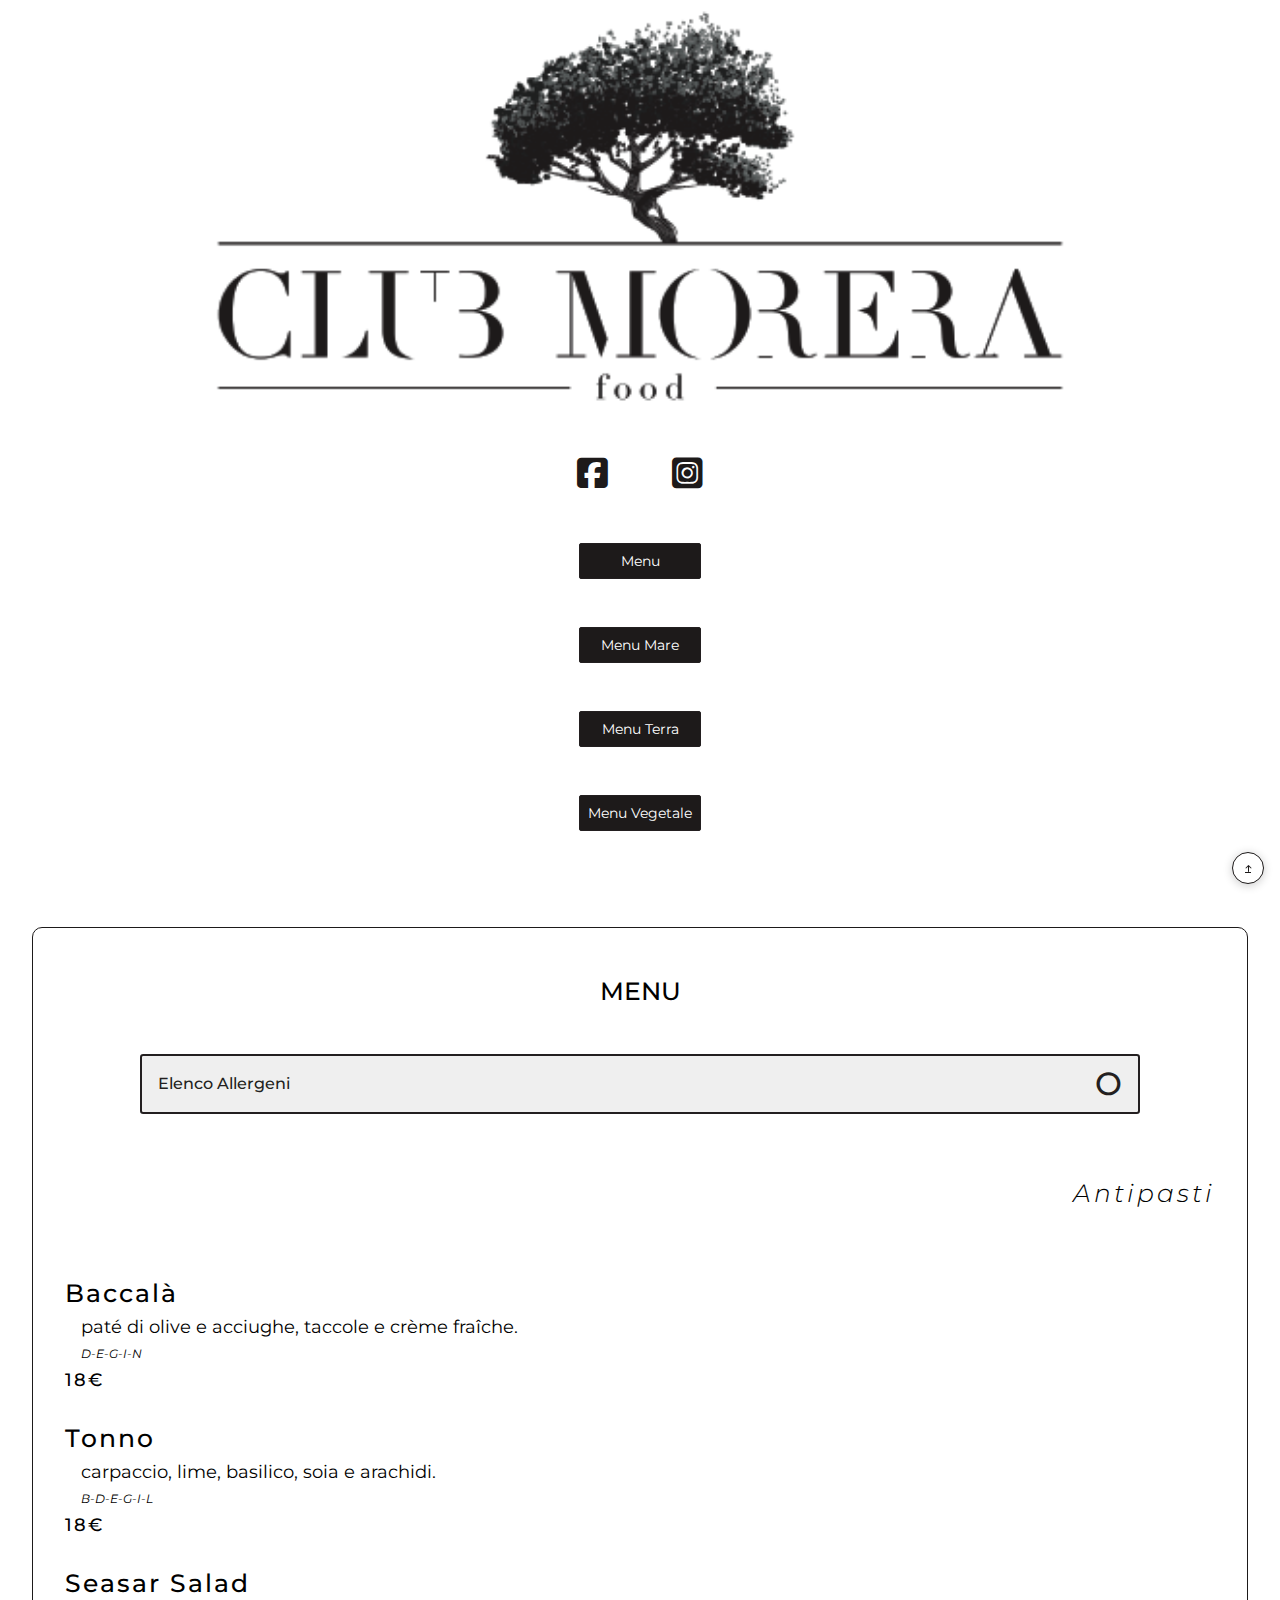
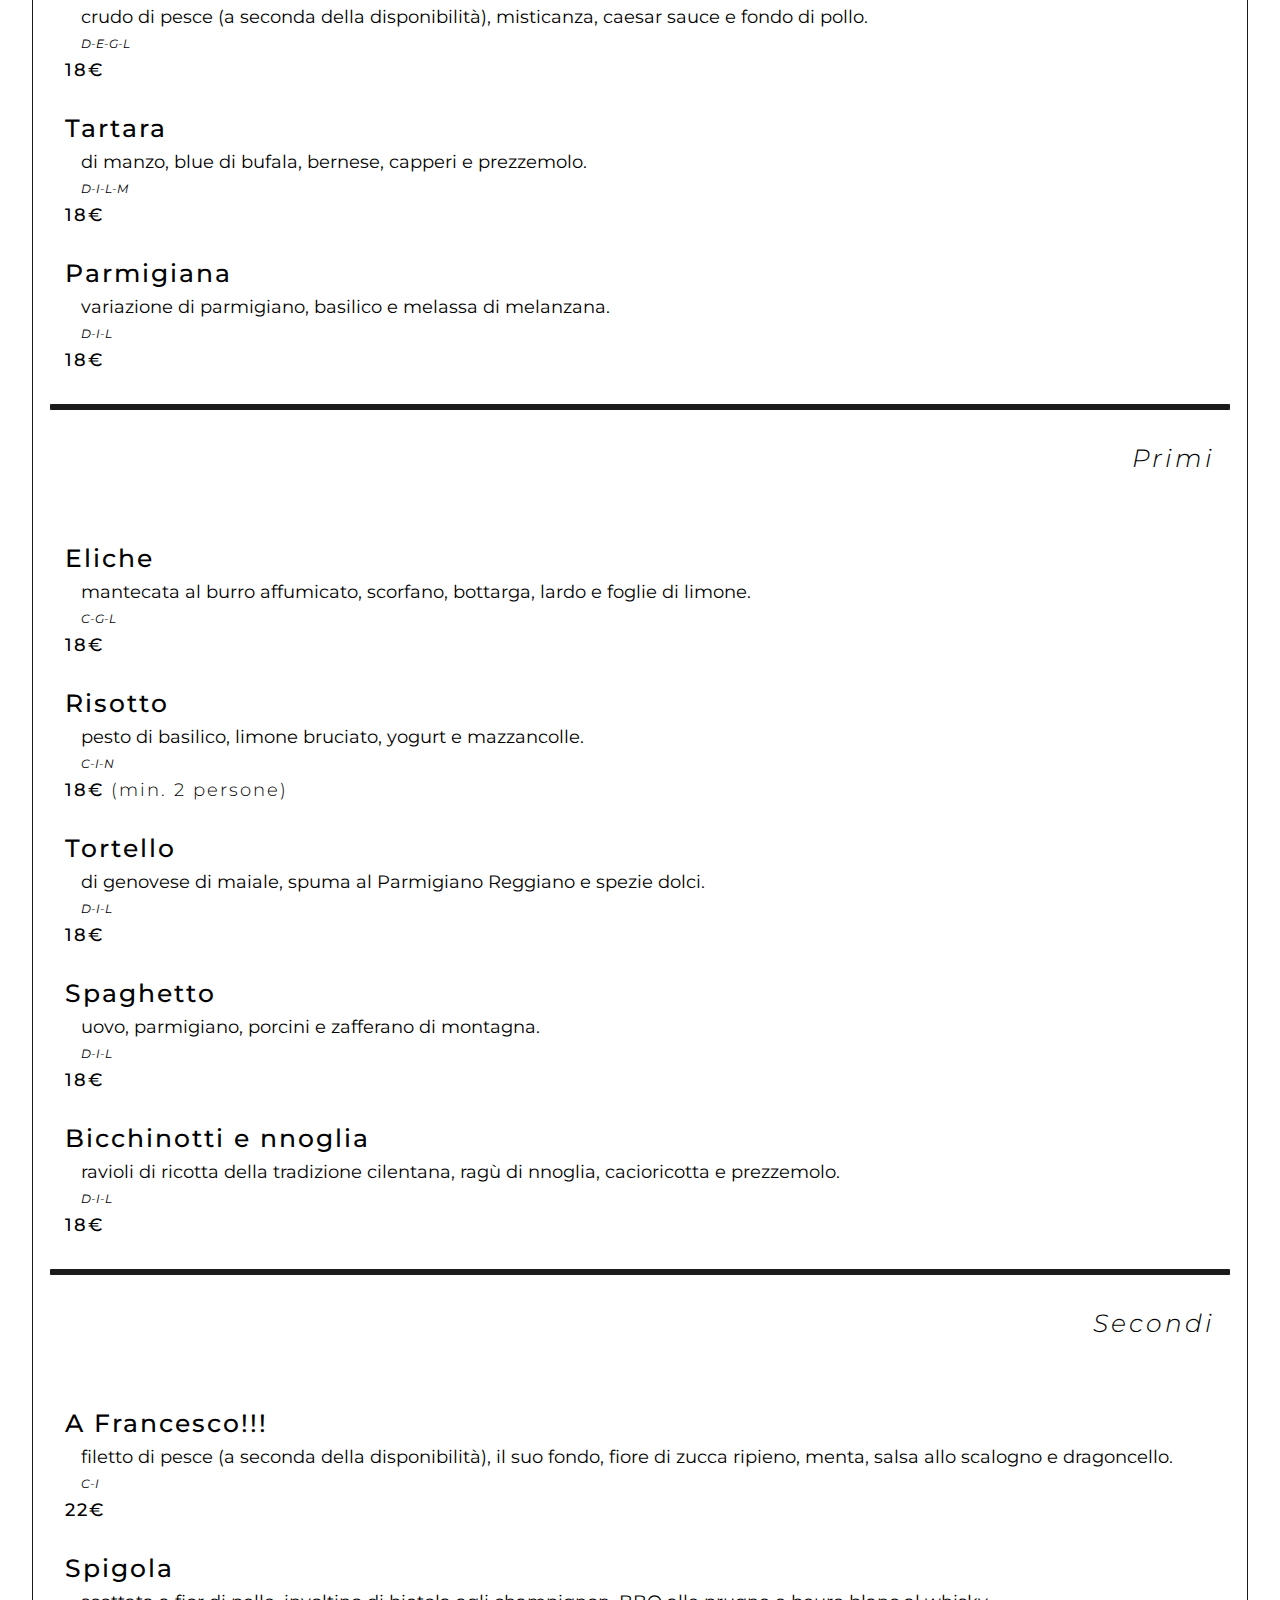
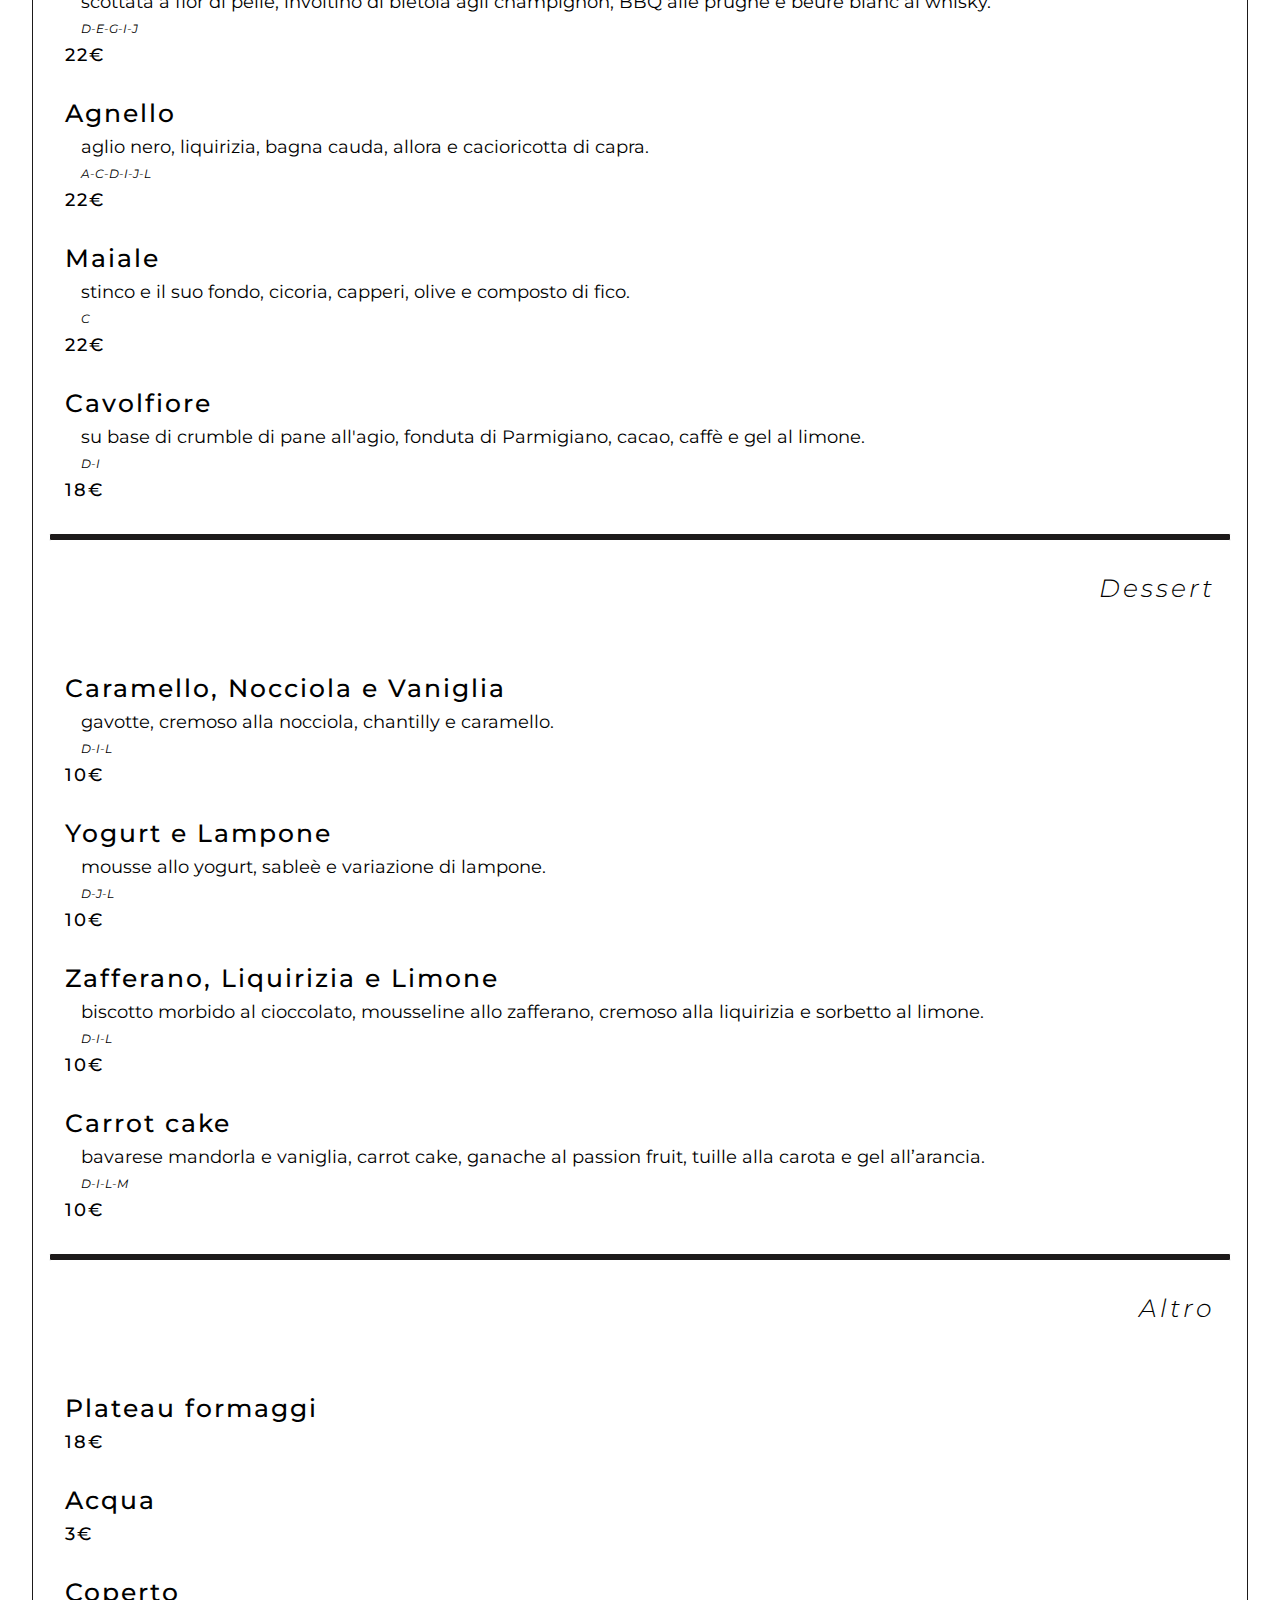
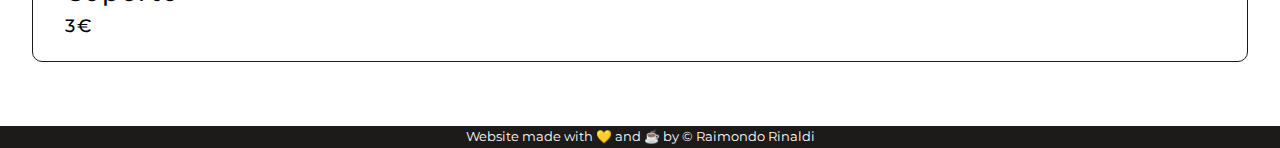
==== index.html @ f4e67e6c "12/09/2023 - 16.41" ====
<!DOCTYPE html>
<html lang="en">

<head>
    <meta charset="UTF-8">
    <meta http-equiv="X-UA-Compatible" content="IE=edge">
    <meta name="viewport" content="width=device-width, initial-scale=1.0">
    <title>Club Morera Menu</title>
    <link rel="stylesheet" href="./css/main.css">
    <link rel="stylesheet" href="https://cdnjs.cloudflare.com/ajax/libs/font-awesome/6.1.1/css/all.min.css" />
    <link rel="apple-touch-icon" sizes="57x57" href="./img/">
    <link rel="apple-touch-icon" sizes="60x60" href="./img/apple-icon-60x60.png">
    <link rel="apple-touch-icon" sizes="72x72" href="./img/apple-icon-72x72.png">
    <link rel="apple-touch-icon" sizes="76x76" href="./img/apple-icon-76x76.png">
    <link rel="apple-touch-icon" sizes="114x114" href="./img/apple-icon-114x114.png">
    <link rel="apple-touch-icon" sizes="120x120" href="./img/apple-icon-120x120.png">
    <link rel="apple-touch-icon" sizes="144x144" href="./img/apple-icon-144x144.png">
    <link rel="apple-touch-icon" sizes="152x152" href="./img/apple-icon-152x152.png">
    <link rel="apple-touch-icon" sizes="180x180" href="./img/apple-icon-180x180.png">
    <link rel="icon" type="image/png" sizes="192x192" href="./img/android-icon-192x192.png">
    <link rel="icon" type="image/png" sizes="32x32" href="./img/favicon-32x32.png">
    <link rel="icon" type="image/png" sizes="96x96" href="./img/favicon-96x96.png">
    <link rel="icon" type="image/png" sizes="16x16" href="./img/favicon-16x16.png">
    <link rel="manifest" href="./img/manifest.json">
    <meta name="msapplication-TileColor" content="#ffffff">
    <meta name="msapplication-TileImage" content="./img/ms-icon-144x144.png">
    <meta name="theme-color" content="#ffffff">
</head>

<body>
    <!-- landing -->
    <div id="landing">
        <img class="logo" src="./img/1logo.png" alt="">
        <div class="social-index">
            <ul>
                <li><a href="https://www.facebook.com/ClubMorera" target="_blank"><i
                            class="fab fa-facebook-square"></i></a>
                </li>
                <li><a href="https://www.instagram.com/club_morera_/" target="_blank"><i
                            class="fab fa-instagram-square"></i></a></li>
            </ul>
        </div>

        <div class="btn-wrap">
            <a class="btn-index" href="#menu">Menu</a>
            <a class="btn-index" href="mare.html">Menu Mare</a>
            <a class="btn-index" href="terra.html">Menu Terra</a>
            <a class="btn-index" href="vegetale.html">Menu Vegetale</a>
        </div>

    </div>
    <!-- end landing -->
    <div id="menu">
        <h6>menu</h6>
        <div class="accordion" id="acc">
            <div class="accordion-item">
                <div class="accordion-item-header">
                    Elenco Allergeni
                </div>
                <div class="accordion-item-body">
                    <div class="accordion-item-body-content">
                        <ul>
                            <li>A.<span class="light">ANIDRIDE SOLFOROSA</span></li>
                            <li>B.<span class="light">ARACHIDI</span></li>
                            <li>C.<span class="light">SEDANO</span></li>
                            <li>D.<span class="light">UOVA</span></li>
                            <li>E.<span class="light">SOIA</span></li>
                            <li>F.<span class="light">SESAMO</span></li>
                            <li>G.<span class="light">PESCATO</span></li>
                            <li>H.<span class="light">MOLLUSCHI</span></li>
                            <li>I.<span class="light">LATTE</span></li>
                            <li>J.<span class="light">SENAPE</span></li>
                            <li>K.<span class="light">LUPINI</span></li>
                            <li>L.<span class="light">GLUTINE</span></li>
                            <li>M.<span class="light">FRUTTA A GUSCIO</span></li>
                            <li>N.<span class="light">CROSTACEI</span></li>
                        </ul> <br> <br>
                        <p>Come disposto dalla legge 1169/2011 CE,
                            per qualsiasi informazione su sostanze e allergeni rivolgersi al personale di sala.
                            Gli alimenti come carne e pesce, da noi acquistati freschi, hanno subito un trattamento di
                            bonifica preventiva mediante sottovuoto e abbattimento della temperatura a -20°c,
                            conforme alla prescrizione del REG. (CE) 853/2004.
                        </p>
                    </div>
                </div>
            </div>
        </div>
        <div class="food-items">
            <div class="titolo">
                <h1>Antipasti</h1>
                <br>
                <br>
            </div>
            <!-- item -->
            <h3>Baccalà</h3>
            <ul>
                <li>paté di olive e acciughe, taccole e crème fraîche.</li>
                <li class="letters">D-E-G-I-N</li>
                <li class="strong">18€</li>
            </ul>
            <!-- item -->
            <!-- item -->
            <h3>Tonno</h3>
            <ul>
                <li>carpaccio, lime, basilico, soia e arachidi.</li>
                <li class="letters">B-D-E-G-I-L</li>
                <li class="strong">18€</li>
            </ul>
            <!-- item -->
            <!-- item -->
            <h3>Seasar Salad</h3>
            <ul>
                <li>crudo di pesce (a seconda della disponibilità), misticanza, caesar sauce e fondo di pollo.</li>
                <li class="letters">D-E-G-L</li>
                <li class="strong">18€</li>
            </ul>
            <!-- item -->
            <!-- item -->
            <h3>Tartara</h3>
            <ul>
                <li>di manzo, blue di bufala, bernese, capperi e prezzemolo.</li>
                <li class="letters">D-I-L-M</li>
                <li class="strong">18€</li>
            </ul>
            <!-- item -->
            <!-- item -->
            <h3>Parmigiana</h3>
            <ul>
                <li>variazione di parmigiano, basilico e melassa di melanzana.</li>
                <li class="letters">D-I-L</li>
                <li class="strong">18€</li>
            </ul>
            <!-- item -->
            <hr>
            <div class="titolo">
                <h1>Primi</h1>
                <br>
                <br>
            </div>
            <!-- item -->
            <h3>Eliche</h3>
            <ul>
                <li>mantecata al burro affumicato, scorfano, bottarga, lardo e foglie di limone.</li>
                <li class="letters">C-G-L</li>
                <li class="strong">18€</li>
            </ul>
            <!-- item -->
            <!-- item -->
            <h3>Risotto</h3>
            <ul>
                <li>pesto di basilico, limone bruciato, yogurt e mazzancolle.</li>
                <li class="letters">C-I-N</li>
                <li class="strong">18€ <span style="font-weight: 300;">(min. 2 persone)</span></li>
            </ul>
            <!-- item -->
            <!-- item -->
            <h3>Tortello</h3>
            <ul>
                <li>di genovese di maiale, spuma al Parmigiano Reggiano e spezie dolci.</li>
                <li class="letters">D-I-L</li>
                <li class="strong">18€</li>
            </ul>
            <!-- item -->
            <!-- item -->
            <h3>Spaghetto</h3>
            <ul>
                <li>uovo, parmigiano, porcini e zafferano di montagna.</li>
                <li class="letters">D-I-L</li>
                <li class="strong">18€</li>
            </ul>
            <!-- item -->
            <!-- item -->
            <h3>Bicchinotti e nnoglia</h3>
            <ul>
                <li>ravioli di ricotta della tradizione cilentana, ragù di nnoglia, cacioricotta e prezzemolo.</li>
                <li class="letters">D-I-L</li>
                <li class="strong">18€</li>
            </ul>
            <!-- item -->
            <hr>
            <div class="titolo">
                <h1>Secondi</h1>
                <br>
                <br>
            </div>
            <!-- item -->
            <h3>A Francesco!!!</h3>
            <ul>
                <li>filetto di pesce (a seconda della disponibilità), il suo fondo, fiore di zucca ripieno, menta, salsa
                    allo scalogno e dragoncello.</li>
                <li class="letters">C-I</li>
                <li class="strong">22€</li>
            </ul>
            <!-- item -->
            <!-- item -->
            <h3>Spigola</h3>
            <ul>
                <li>scottata a fior di pelle, involtino di bietola agli champignon, BBQ alle prugne e beure blanc al
                    whisky.</li>
                <li class="letters">D-E-G-I-J</li>
                <li class="strong">22€</li>
            </ul>
            <!-- item -->
            <!-- item -->
            <h3>Agnello</h3>
            <ul>
                <li>aglio nero, liquirizia, bagna cauda, allora e cacioricotta di capra.</li>
                <li class="letters">A-C-D-I-J-L</li>
                <li class="strong">22€</li>
            </ul>
            <!-- item -->
            <!-- item -->
            <h3>Maiale</h3>
            <ul>
                <li>stinco e il suo fondo, cicoria, capperi, olive e composto di fico.</li>
                <li class="letters">C</li>
                <li class="strong">22€</li>
            </ul>
            <!-- item -->
            <!-- item -->
            <h3>Cavolfiore</h3>
            <ul>
                <li>su base di crumble di pane all'agio, fonduta di Parmigiano, cacao, caffè e gel al limone.</li>
                <li class="letters">D-I</li>
                <li class="strong">18€</li>
            </ul>
            <!-- item -->
            <hr>
            <div class="titolo">
                <h1>Dessert</h1>
                <br>
                <br>
            </div>
            <!-- item -->
            <h3>Caramello, Nocciola e Vaniglia</h3>
            <ul>
                <li>gavotte, cremoso alla nocciola, chantilly e caramello.</li>
                <li class="letters">D-I-L</li>
                <li class="strong">10€</li>
            </ul>
            <!-- item -->
            <!-- item -->
            <h3>Yogurt e Lampone</h3>
            <ul>
                <li>mousse allo yogurt, sableè e variazione di lampone.</li>
                <li class="letters">D-J-L</li>
                <li class="strong">10€</li>
            </ul>
            <!-- item -->
            <!-- item -->
            <h3>Zafferano, Liquirizia e Limone</h3>
            <ul>
                <li>biscotto morbido al cioccolato, mousseline allo zafferano, cremoso alla liquirizia
                    e sorbetto al limone.</li>
                <li class="letters">D-I-L</li>
                <li class="strong">10€</li>
            </ul>
            <!-- item -->
            <!-- item -->
            <h3>Carrot cake</h3>
            <ul>
                <li>bavarese mandorla e vaniglia, carrot cake, ganache al passion fruit,
                    tuille alla carota e gel all’arancia.</li>
                <li class="letters">D-I-L-M</li>
                <li class="strong">10€</li>
            </ul>
            <!-- item -->

            <hr>

            <div class="titolo">
                <h1>Altro</h1>
                <br>
                <br>
            </div>

            <!-- item -->
            <h3>Plateau formaggi</h3>
            <ul>
                <li class="strong">18€</li>
            </ul>
            <!-- item -->
            <!-- item -->
            <h3>Acqua</h3>
            <ul>
                <li class="strong">3€</li>
            </ul>
            <!-- item -->
            <!-- item -->
            <h3>Coperto</h3>
            <ul>
                <li class="strong">3€</li>
            </ul>
            <!-- item -->
        </div>
    </div>

    <a href="#" class="scroll-btn">
        <i class="fas fa-arrow-up"></i>
    </a>


    <div class="footer">Website made with &#128155; and &#x2615; by &copy; <a href="https://raimondorinaldi.com/"
            target="_blank">Raimondo Rinaldi</a></div>
    <script src="./js/morera.js"></script>
    <script src="./js/scroll.js"></script>
</body>

</html>
---- css/main.css ----
@import url('https://fonts.googleapis.com/css2?family=Montserrat:wght@300;400;500;700;800&display=swap');

* {
    margin: 0;
    padding: 0;
    box-sizing: border-box;
    scroll-behavior: smooth;
}

html {
    font-family: 'Montserrat', sans-serif;
}

hr {
    height: .5rem;
    background-color: #1d1a1a;
    width: 100%;
    border: 1px solid white;
    margin: 2rem 0;
    border-radius: 2px;
}

.divisione_end {
    height: 1px;
    background-color: #1d1a1a;
    width: 50%;
    margin-left: auto;
    margin-right: 5rem;
}

/*menu*/
#landing {
    display: flex;
    flex-direction: column;
    text-align: center;
    background-size: cover;
    height: 100%;
    justify-content: center;
    align-items: center;
    background-color: white;
}

.logo {
    width: 30%;
}

.btn-wrap {
    display: flex;
}

.btn-wrap a {
    text-decoration: none;
}

.btn-index {
    margin: 2rem 1rem;
    padding: .3rem 1rem;
    font-size: 18px;
    cursor: pointer;
    color: white;
    background-color: #1d1a1a;
    border-radius: 2px;
    transition: 0.2s ease-out;
    border: 1px #231f20 solid;
}

.btn-index:hover {
    color: #1d1a1a;
    background-color: white;
    border: 1px #1d1a1a solid;
    transition: 0.2s ease-out;
}

.social-index {
    background: transparent;
    color: white;
}

.social-index ul {
    display: flex;
    margin-top: .5rem;
    list-style-type: none;
}

.social-index ul li {
    padding: 2rem;
    font-size: 35px;
}

.social-index ul li a {
    color: #1d1a1a;
    transition: 0.2s ease-out;
}

.social-index ul li a:hover {
    color: #786a6a;
}

.light {
    font-weight: 300;
    margin-left: 1rem;
}

#menu {
    display: flex;
    flex-direction: column;
    width: 90%;
    margin: 4rem auto;
    border-radius: 10px;
    box-shadow: 1px 2px 20px rgba(0, 0, 0, 0.605);
}

h6 {
    text-align: center;
    font-weight: 500;
    font-size: 30px;
    text-transform: uppercase;
    margin: 3rem auto 1rem auto;
}

.titolo h1 {
    font-weight: 300;
    letter-spacing: 3px;
    text-align: right;
    margin-right: 5rem;
    font-style: oblique;
}

.titolo_2 {
    margin-top: 10rem;
}

.titolo_2 h1 {
    font-weight: 500;
    letter-spacing: 3px;
    text-align: right;
    margin-right: 5rem;
}

.titolo_2 p {
    font-weight: 300;
    letter-spacing: 3px;
    text-align: right;
    margin-right: 5rem;
    margin-bottom: 1rem;
    margin-top: 1rem;
}

.food-items {
    padding: 1rem;
    justify-content: space-around;
}

.food-items h3 {
    font-size: 25px;
    margin-left: 3rem;
    margin-top: 2rem;
    margin-bottom: .5rem;
    font-weight: 500;
    letter-spacing: 2px;
}

.food-items ul {
    font-size: 25px;
}

.food-items li {
    font-size: 18px;
    list-style-type: none;
    margin-left: 4rem;
    margin-bottom: .5rem;
}

.food-items li.letters {
    font-size: 14px;
    font-style: oblique;
}

.food-items li.strong {
    font-weight: 500;
    margin-left: 3rem;
    letter-spacing: 2px;
}

.footer {
    background-color: #1d1a1a;
    padding: .2rem;
    text-align: center;
    font-size: .8rem;
    color: white;
}

.footer a {
    color: white;
    text-decoration: none;
}

.footer a:hover {
    color: rgb(156, 156, 156);
}

.scroll-btn {
    position: fixed;
    right: 1rem;
    bottom: 1rem;
    width: 2rem;
    height: 2rem;
    background: white;
    border: 1px solid #1d1a1a;
    display: flex;
    justify-content: center;
    align-items: center;
    font-size: .5rem;
    color: #1d1a1a;
    box-shadow: 0 0.1rem 0.6rem rgba(0, 0, 0, 0.2);
    border-radius: 50%;
    transition: ease-in .3s;

}

.scroll-btn:hover {
    background: #1d1a1a;
    color: white;
}

/*menu*/
/* accordion */
.accordion {
    width: 90%;
    max-width: 1000px;
    margin-bottom: 1rem;
    margin-right: auto;
    margin-left: auto;
    height: 100%;
}

.accordion-item {
    background-color: rgb(239, 239, 239);
    color: #231f20;
    margin: 2rem 0;
    border-radius: 0.2rem;
    border: 2px solid #231f20;
    cursor: pointer;
}

.accordion-item-header {
    padding: 0.5rem 3rem 0.5rem 1rem;
    min-height: 3.5rem;
    line-height: 1.25rem;
    font-weight: 500;
    display: flex;
    align-items: center;
    position: relative;
}

.accordion-item-header::after {
    content: "O";
    font-size: 2rem;
    position: absolute;
    right: 1rem;
    transition: 0.2s ease-out;
}

.accordion-item-header.active::after {
    content: "X";

}

.accordion-item-body {
    max-height: 0;
    overflow: hidden;
    transition: max-height 0.2s ease-out;
}

.accordion-item-body-content {
    padding: 1rem;
    line-height: 1.5rem;
    border-top: 1px solid;
    border-image: linear-gradient(to right, transparent, #2c2c2c, transparent) 1;
}

.accordion-item-body-content ul {
    padding: 1rem 1rem 0 1rem;
    display: flex;
    flex-direction: column;
    justify-content: space-between;
    line-height: 1.5rem;
}

.accordion-item-body-content ul li {
    font-size: 1.1rem;
    list-style-type: none;
    font-weight: 500;
}

.accordion-item-body-content p {
    font-size: 1.1rem;
    font-weight: 400;
    padding: 0 1rem 1rem 1rem;
    color: rgb(43, 43, 43);
}

/* end accordion */


@media only screen and (max-width: 1300px) {
    .logo {
        width: 70%;
    }

    .btn-wrap {
        display: flex;
        flex-direction: column;
    }

    .btn-index {
        margin-top: 1rem;
        padding: .5rem;
        font-size: 14px;
        cursor: pointer;
        color: white;
        background-color: #1d1a1a;
        border-radius: 2px;
        transition: 0.2s ease-out;
        border: 1px #231f20 solid;
    }

    h6 {
        text-align: center;
        font-weight: 500;
        font-size: 25px;
        text-transform: uppercase;
        margin: 3rem auto 1rem auto;
    }

    .titolo h1 {
        font-weight: 300;
        letter-spacing: 3px;
        text-align: right;
        margin-right: 1rem;
        font-style: oblique;
        font-size: 25px;
    }

    .food-items {
        padding: 1rem;
        justify-content: space-around;
    }

    .food-items h3 {
        font-size: 25px;
        margin-left: 1rem;
        margin-top: 2rem;
    }

    .food-items ul {
        font-size: 25px;
    }

    .food-items li {
        font-size: 18px;
        list-style-type: none;
        margin-left: 2rem;
    }

    .food-items li.letters {
        font-size: 12px;
        margin: .5rem 2rem;
        font-style: oblique;
    }

    .food-items li.strong {
        font-weight: 500;
        margin-left: 1rem;
    }

    .titolo_2 {
        margin-top: 7rem;
    }

    .titolo_2 h1 {
        font-weight: 500;
        letter-spacing: 3px;
        text-align: right;
        margin-right: 2rem;
        font-size: 25px;
    }

    .titolo_2 p {
        font-weight: 300;
        letter-spacing: 3px;
        text-align: right;
        margin-right: 2rem;
        margin-bottom: 1rem;
        margin-top: 1rem;
        font-size: 12px;
    }

    .divisione_end {
        height: 1px;
        background-color: #1d1a1a;
        width: 50%;
        margin-left: auto;
        margin-right: 2rem;
    }

    #menu {
        width: 95%;
        box-shadow: 0px 0px 0px rgba(0, 0, 0, 0);
        border: #1d1a1a 1px solid;
    }
}
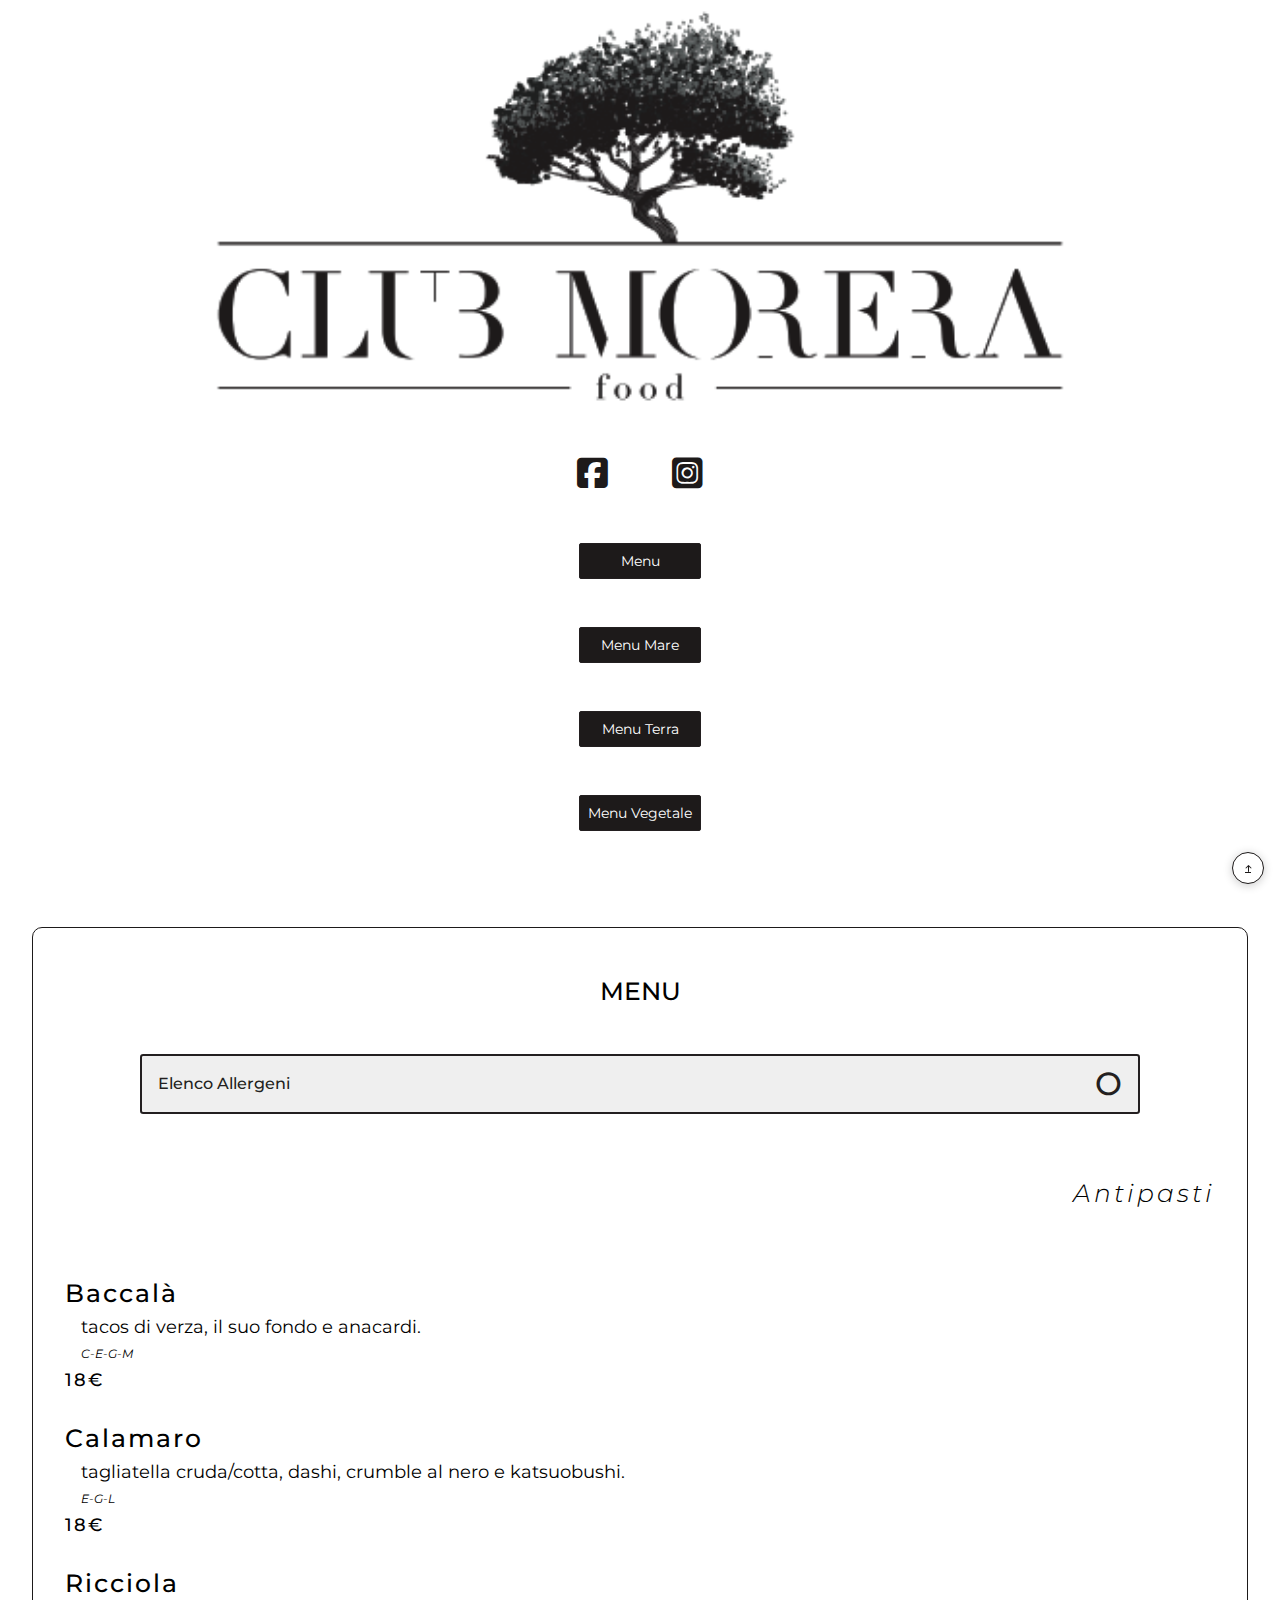
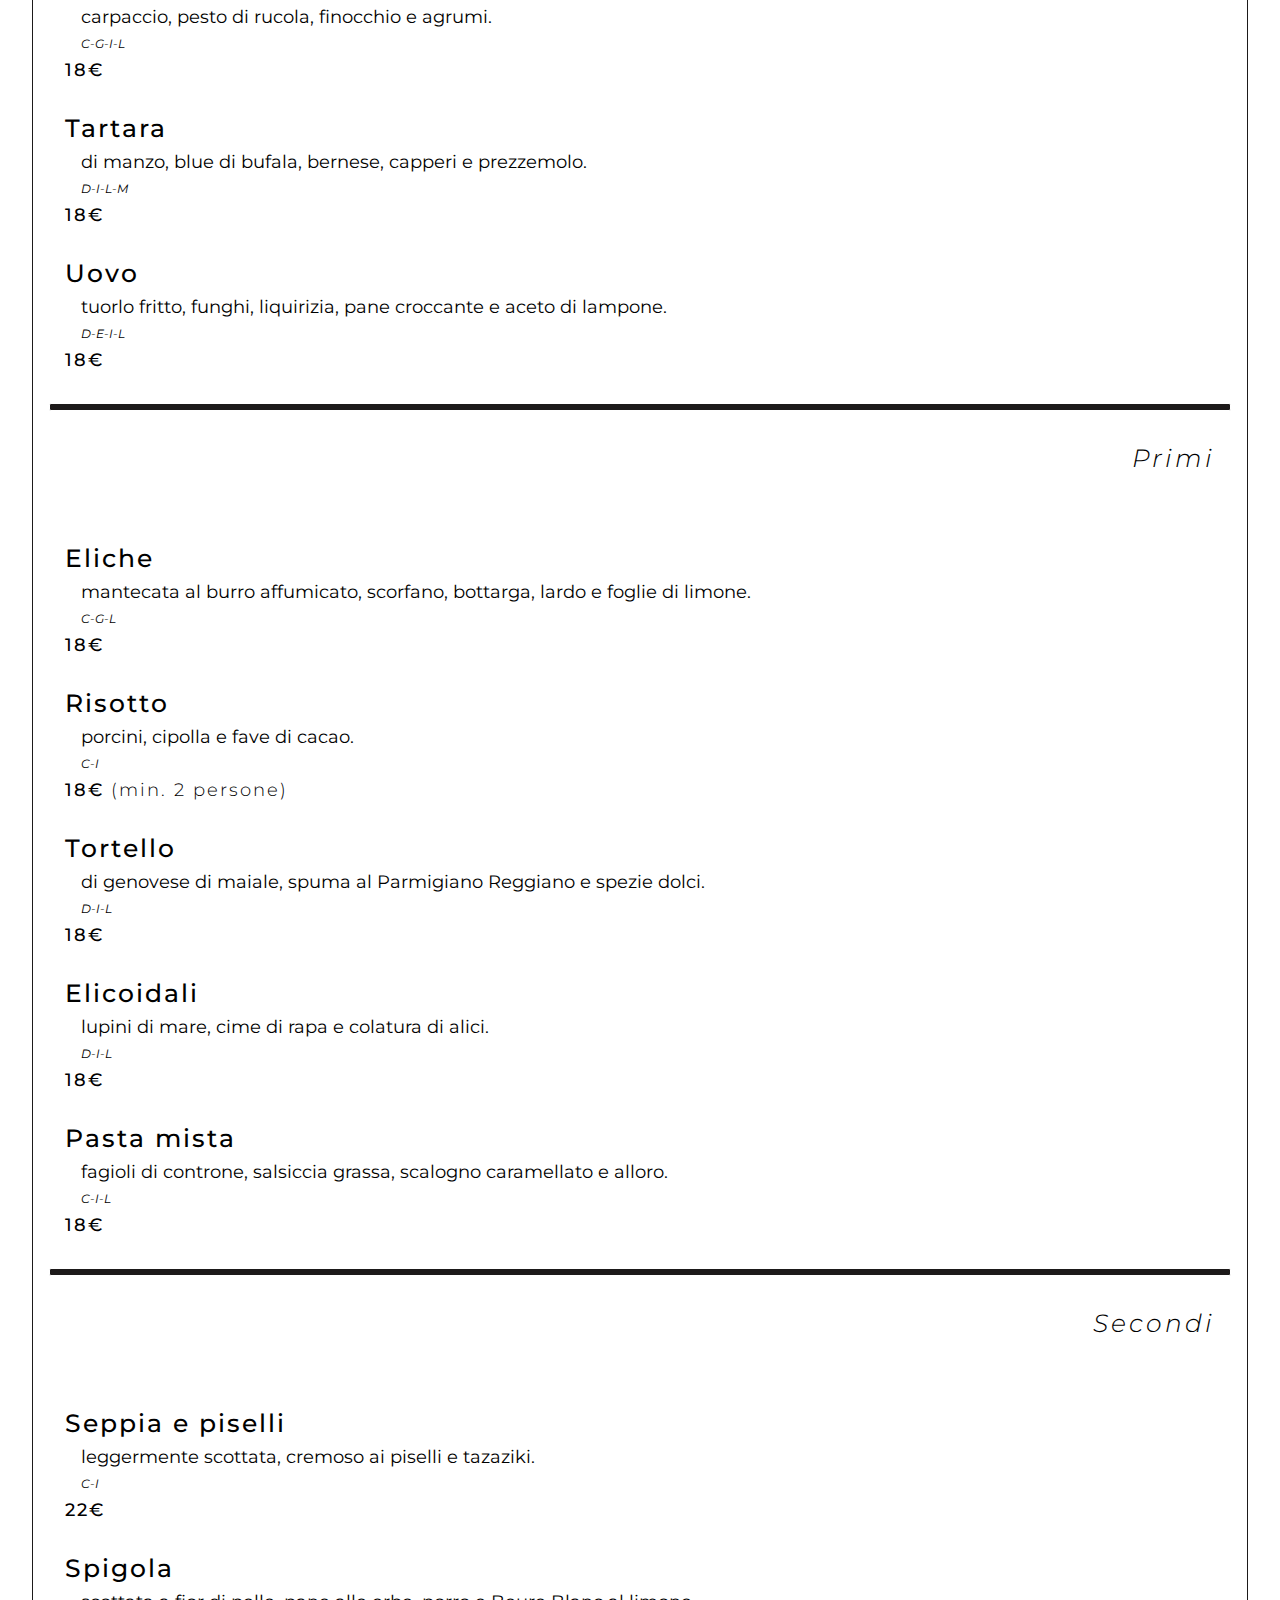
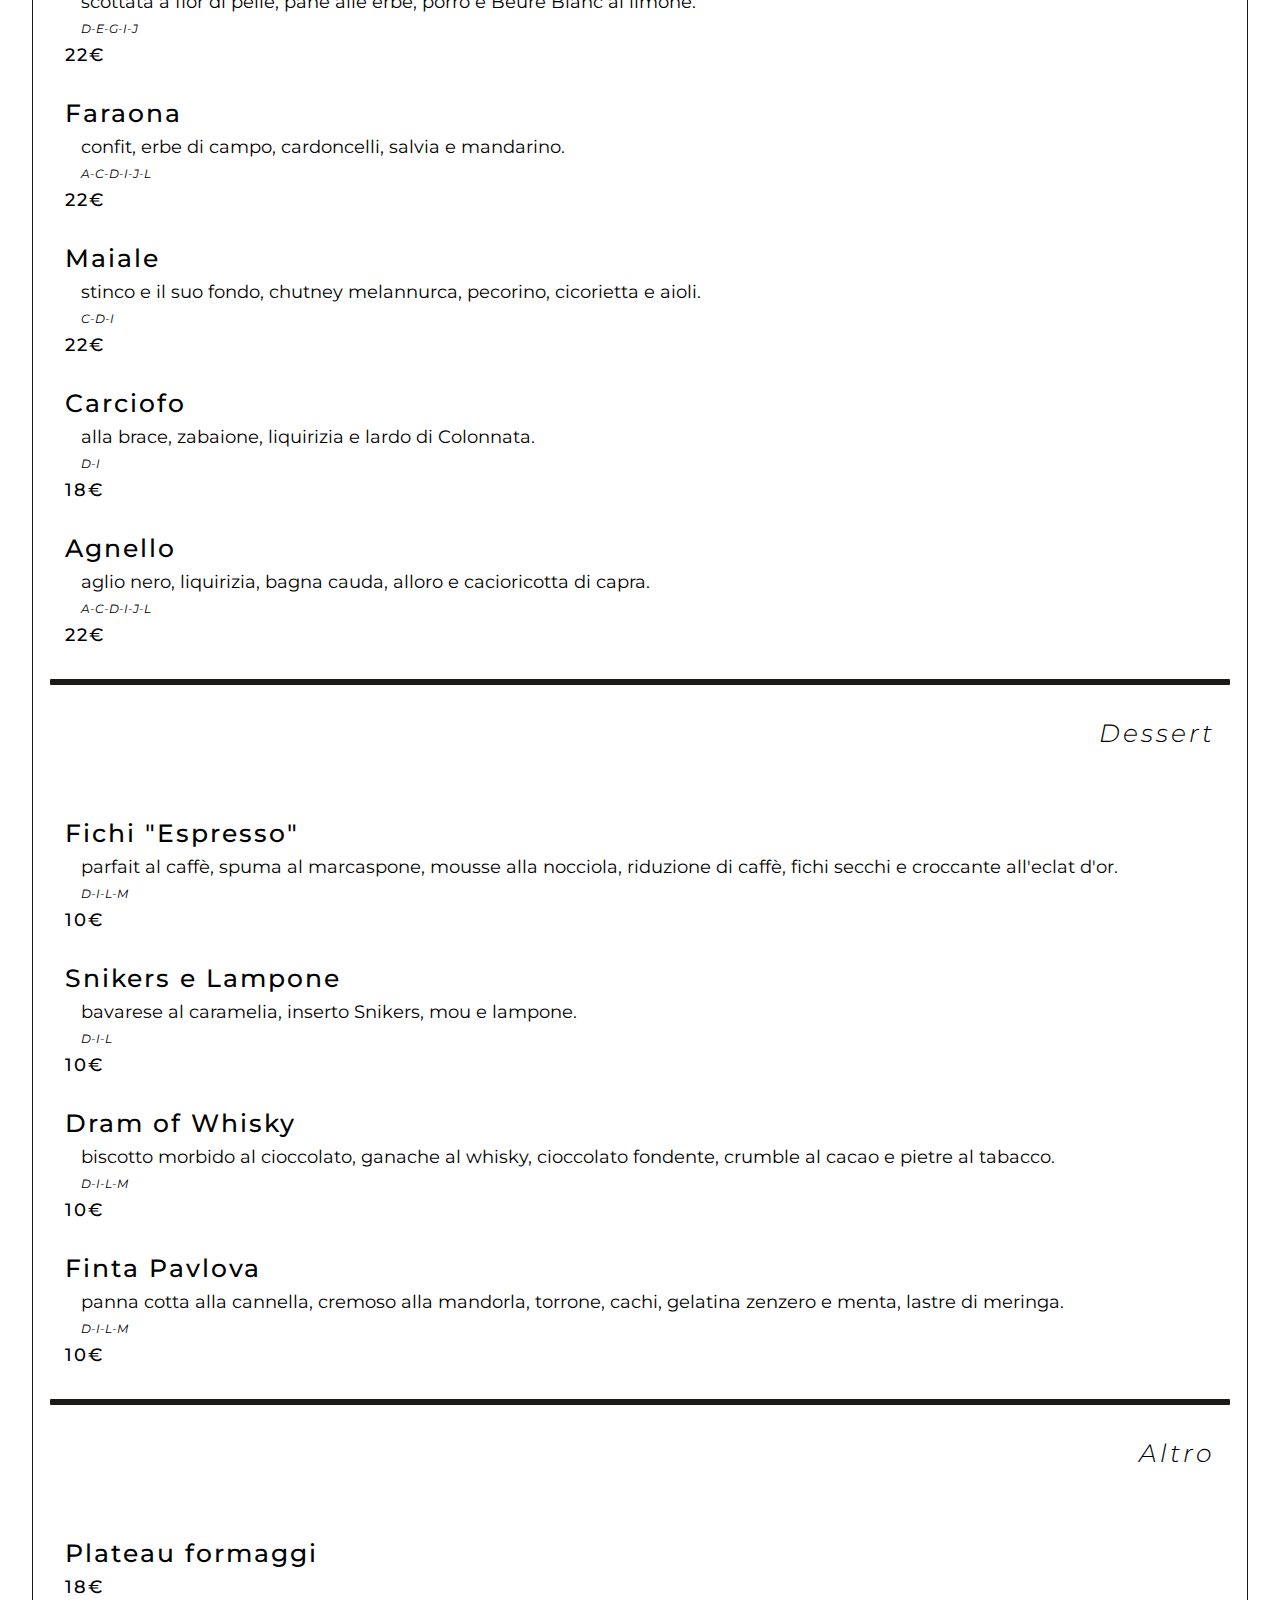
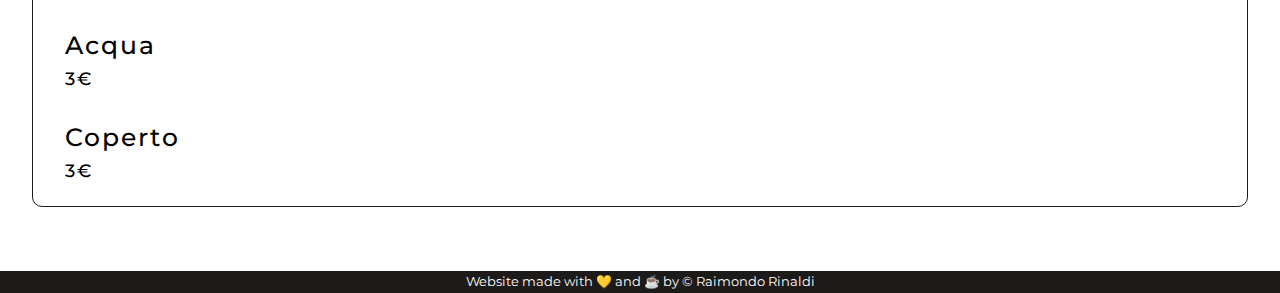
==== commit edc7fc44: "26/11/2023 - 16.21" ====
--- a/index.html
+++ b/index.html
@@ -94,24 +94,24 @@
             <!-- item -->
             <h3>Baccalà</h3>
             <ul>
-                <li>paté di olive e acciughe, taccole e crème fraîche.</li>
-                <li class="letters">D-E-G-I-N</li>
-                <li class="strong">18€</li>
-            </ul>
-            <!-- item -->
-            <!-- item -->
-            <h3>Tonno</h3>
-            <ul>
-                <li>carpaccio, lime, basilico, soia e arachidi.</li>
-                <li class="letters">B-D-E-G-I-L</li>
-                <li class="strong">18€</li>
-            </ul>
-            <!-- item -->
-            <!-- item -->
-            <h3>Seasar Salad</h3>
-            <ul>
-                <li>crudo di pesce (a seconda della disponibilità), misticanza, caesar sauce e fondo di pollo.</li>
-                <li class="letters">D-E-G-L</li>
+                <li>tacos di verza, il suo fondo e anacardi.</li>
+                <li class="letters">C-E-G-M</li>
+                <li class="strong">18€</li>
+            </ul>
+            <!-- item -->
+            <!-- item -->
+            <h3>Calamaro</h3>
+            <ul>
+                <li>tagliatella cruda/cotta, dashi, crumble al nero e katsuobushi.</li>
+                <li class="letters">E-G-L</li>
+                <li class="strong">18€</li>
+            </ul>
+            <!-- item -->
+            <!-- item -->
+            <h3>Ricciola</h3>
+            <ul>
+                <li>carpaccio, pesto di rucola, finocchio e agrumi.</li>
+                <li class="letters">C-G-I-L</li>
                 <li class="strong">18€</li>
             </ul>
             <!-- item -->
@@ -124,10 +124,10 @@
             </ul>
             <!-- item -->
             <!-- item -->
-            <h3>Parmigiana</h3>
-            <ul>
-                <li>variazione di parmigiano, basilico e melassa di melanzana.</li>
-                <li class="letters">D-I-L</li>
+            <h3>Uovo</h3>
+            <ul>
+                <li>tuorlo fritto, funghi, liquirizia, pane croccante e aceto di lampone.</li>
+                <li class="letters">D-E-I-L</li>
                 <li class="strong">18€</li>
             </ul>
             <!-- item -->
@@ -148,8 +148,8 @@
             <!-- item -->
             <h3>Risotto</h3>
             <ul>
-                <li>pesto di basilico, limone bruciato, yogurt e mazzancolle.</li>
-                <li class="letters">C-I-N</li>
+                <li>porcini, cipolla e fave di cacao.</li>
+                <li class="letters">C-I</li>
                 <li class="strong">18€ <span style="font-weight: 300;">(min. 2 persone)</span></li>
             </ul>
             <!-- item -->
@@ -162,18 +162,18 @@
             </ul>
             <!-- item -->
             <!-- item -->
-            <h3>Spaghetto</h3>
-            <ul>
-                <li>uovo, parmigiano, porcini e zafferano di montagna.</li>
+            <h3>Elicoidali</h3>
+            <ul>
+                <li>lupini di mare, cime di rapa e colatura di alici.</li>
                 <li class="letters">D-I-L</li>
                 <li class="strong">18€</li>
             </ul>
             <!-- item -->
             <!-- item -->
-            <h3>Bicchinotti e nnoglia</h3>
-            <ul>
-                <li>ravioli di ricotta della tradizione cilentana, ragù di nnoglia, cacioricotta e prezzemolo.</li>
-                <li class="letters">D-I-L</li>
+            <h3>Pasta mista</h3>
+            <ul>
+                <li>fagioli di controne, salsiccia grassa, scalogno caramellato e alloro.</li>
+                <li class="letters">C-I-L</li>
                 <li class="strong">18€</li>
             </ul>
             <!-- item -->
@@ -184,10 +184,9 @@
                 <br>
             </div>
             <!-- item -->
-            <h3>A Francesco!!!</h3>
-            <ul>
-                <li>filetto di pesce (a seconda della disponibilità), il suo fondo, fiore di zucca ripieno, menta, salsa
-                    allo scalogno e dragoncello.</li>
+            <h3>Seppia e piselli</h3>
+            <ul>
+                <li>leggermente scottata, cremoso ai piselli e tazaziki.</li>
                 <li class="letters">C-I</li>
                 <li class="strong">22€</li>
             </ul>
@@ -195,36 +194,43 @@
             <!-- item -->
             <h3>Spigola</h3>
             <ul>
-                <li>scottata a fior di pelle, involtino di bietola agli champignon, BBQ alle prugne e beure blanc al
-                    whisky.</li>
+                <li>scottata a fior di pelle, pane alle erbe, porro e Beure Blanc al limone.</li>
                 <li class="letters">D-E-G-I-J</li>
                 <li class="strong">22€</li>
             </ul>
             <!-- item -->
             <!-- item -->
+            <h3>Faraona</h3>
+            <ul>
+                <li>confit, erbe di campo, cardoncelli, salvia e mandarino.</li>
+                <li class="letters">A-C-D-I-J-L</li>
+                <li class="strong">22€</li>
+            </ul>
+            <!-- item -->
+            <!-- item -->
+            <h3>Maiale</h3>
+            <ul>
+                <li>stinco e il suo fondo, chutney melannurca, pecorino, cicorietta e aioli.</li>
+                <li class="letters">C-D-I</li>
+                <li class="strong">22€</li>
+            </ul>
+            <!-- item -->
+            <!-- item -->
+            <h3>Carciofo</h3>
+            <ul>
+                <li>alla brace, zabaione, liquirizia e lardo di Colonnata.</li>
+                <li class="letters">D-I</li>
+                <li class="strong">18€</li>
+            </ul>
+            <!-- item -->
+            <!-- item -->
             <h3>Agnello</h3>
             <ul>
-                <li>aglio nero, liquirizia, bagna cauda, allora e cacioricotta di capra.</li>
+                <li>aglio nero, liquirizia, bagna cauda, alloro e cacioricotta di capra.</li>
                 <li class="letters">A-C-D-I-J-L</li>
                 <li class="strong">22€</li>
             </ul>
             <!-- item -->
-            <!-- item -->
-            <h3>Maiale</h3>
-            <ul>
-                <li>stinco e il suo fondo, cicoria, capperi, olive e composto di fico.</li>
-                <li class="letters">C</li>
-                <li class="strong">22€</li>
-            </ul>
-            <!-- item -->
-            <!-- item -->
-            <h3>Cavolfiore</h3>
-            <ul>
-                <li>su base di crumble di pane all'agio, fonduta di Parmigiano, cacao, caffè e gel al limone.</li>
-                <li class="letters">D-I</li>
-                <li class="strong">18€</li>
-            </ul>
-            <!-- item -->
             <hr>
             <div class="titolo">
                 <h1>Dessert</h1>
@@ -232,35 +238,36 @@
                 <br>
             </div>
             <!-- item -->
-            <h3>Caramello, Nocciola e Vaniglia</h3>
-            <ul>
-                <li>gavotte, cremoso alla nocciola, chantilly e caramello.</li>
+            <h3>Fichi "Espresso"</h3>
+            <ul>
+                <li>parfait al caffè, spuma al marcaspone, mousse alla nocciola, riduzione di caffè, fichi secchi e
+                    croccante all'eclat d'or.</li>
+                <li class="letters">D-I-L-M</li>
+                <li class="strong">10€</li>
+            </ul>
+            <!-- item -->
+            <!-- item -->
+            <h3>Snikers e Lampone</h3>
+            <ul>
+                <li>bavarese al caramelia, inserto Snikers, mou e lampone.</li>
                 <li class="letters">D-I-L</li>
                 <li class="strong">10€</li>
             </ul>
             <!-- item -->
             <!-- item -->
-            <h3>Yogurt e Lampone</h3>
-            <ul>
-                <li>mousse allo yogurt, sableè e variazione di lampone.</li>
-                <li class="letters">D-J-L</li>
+            <h3>Dram of Whisky</h3>
+            <ul>
+                <li>biscotto morbido al cioccolato, ganache al whisky, cioccolato fondente, crumble al cacao e pietre al
+                    tabacco.</li>
+                <li class="letters">D-I-L-M</li>
                 <li class="strong">10€</li>
             </ul>
             <!-- item -->
             <!-- item -->
-            <h3>Zafferano, Liquirizia e Limone</h3>
-            <ul>
-                <li>biscotto morbido al cioccolato, mousseline allo zafferano, cremoso alla liquirizia
-                    e sorbetto al limone.</li>
-                <li class="letters">D-I-L</li>
-                <li class="strong">10€</li>
-            </ul>
-            <!-- item -->
-            <!-- item -->
-            <h3>Carrot cake</h3>
-            <ul>
-                <li>bavarese mandorla e vaniglia, carrot cake, ganache al passion fruit,
-                    tuille alla carota e gel all’arancia.</li>
+            <h3>Finta Pavlova</h3>
+            <ul>
+                <li>panna cotta alla cannella, cremoso alla mandorla, torrone, cachi, gelatina zenzero e menta, lastre
+                    di meringa.</li>
                 <li class="letters">D-I-L-M</li>
                 <li class="strong">10€</li>
             </ul>
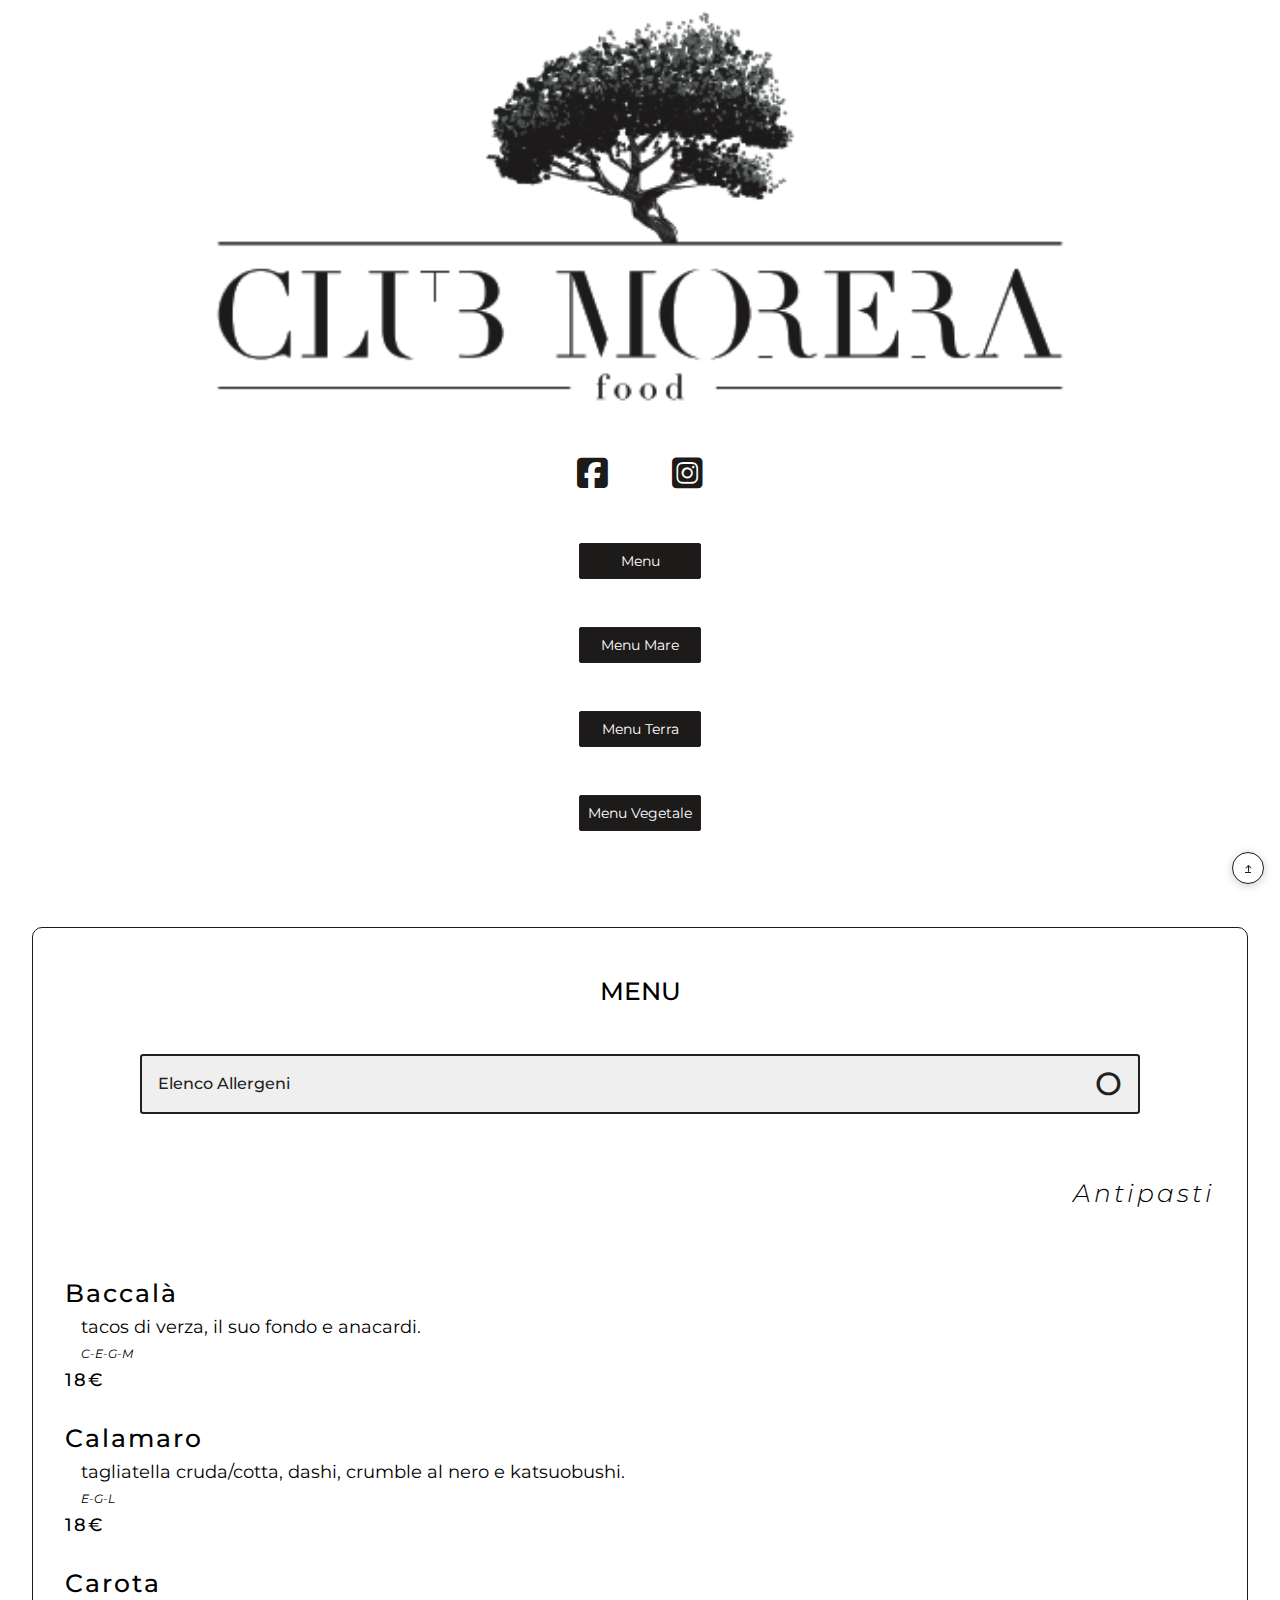
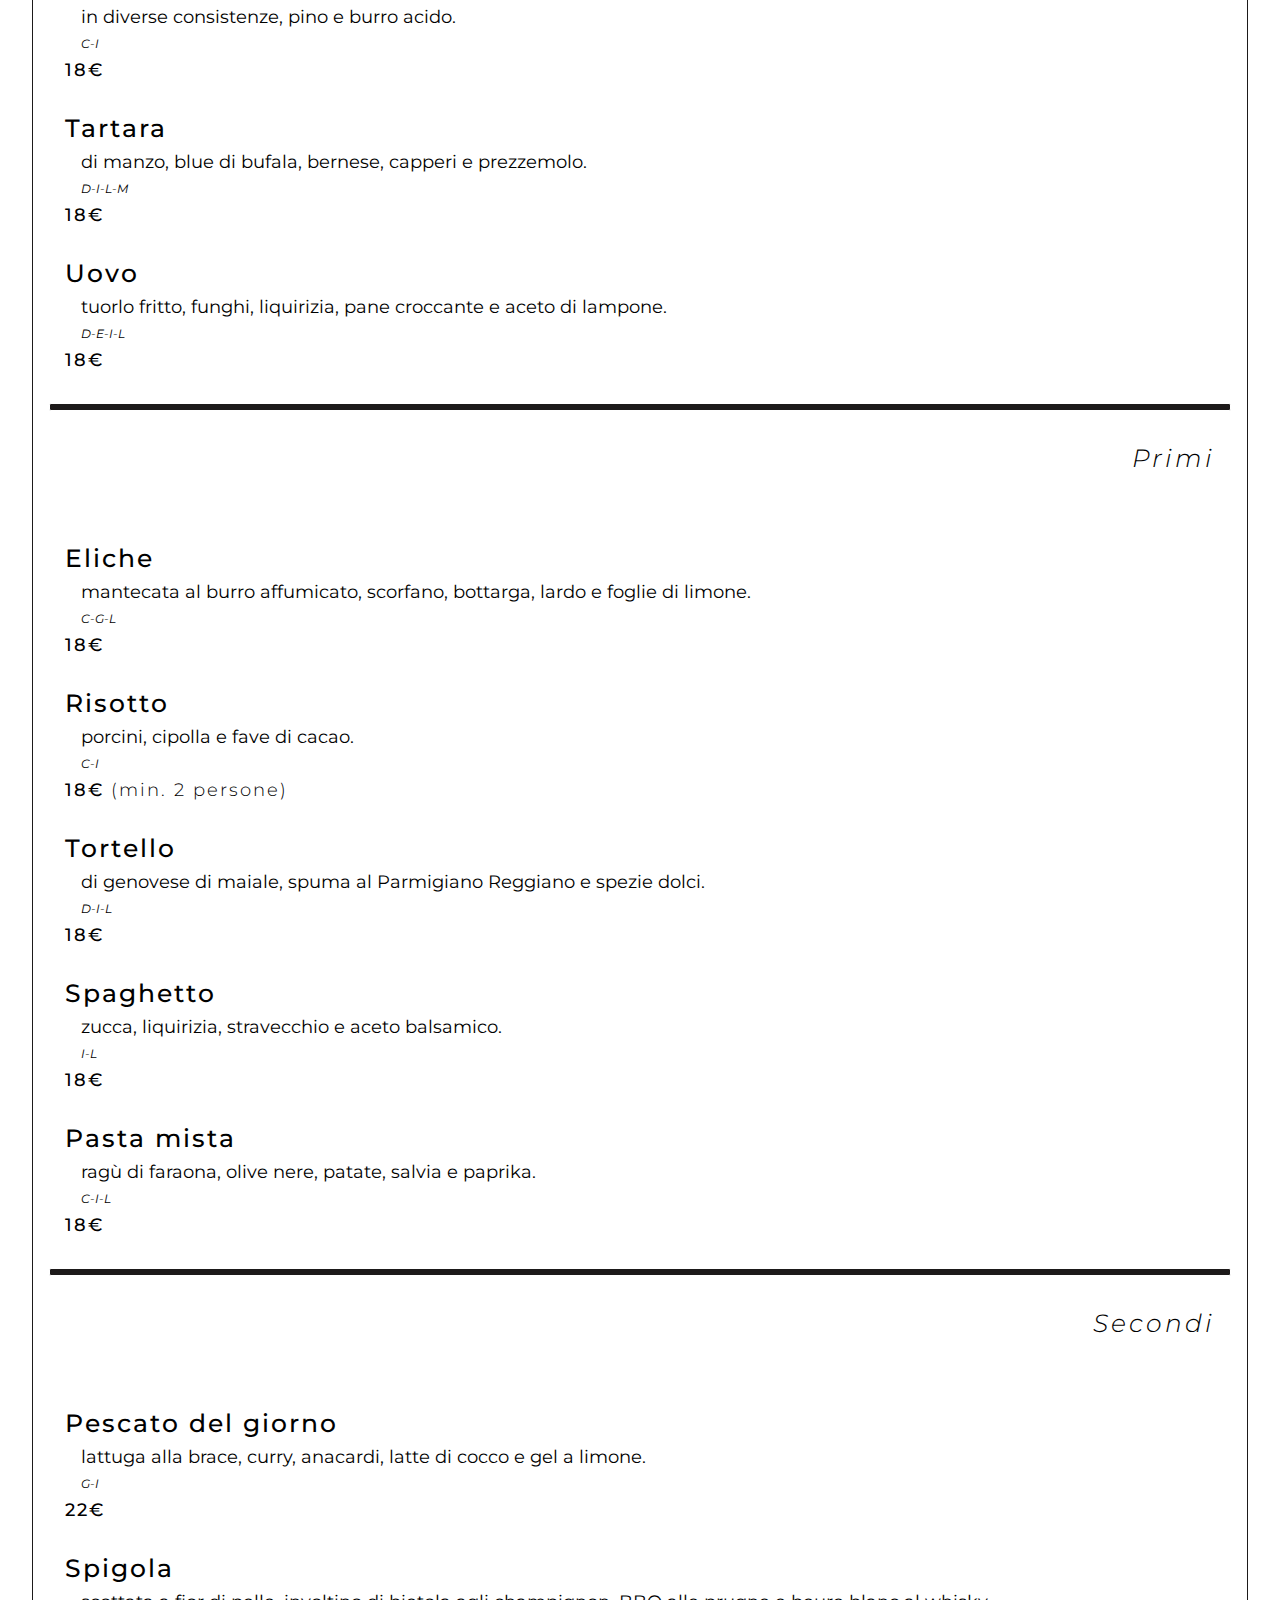
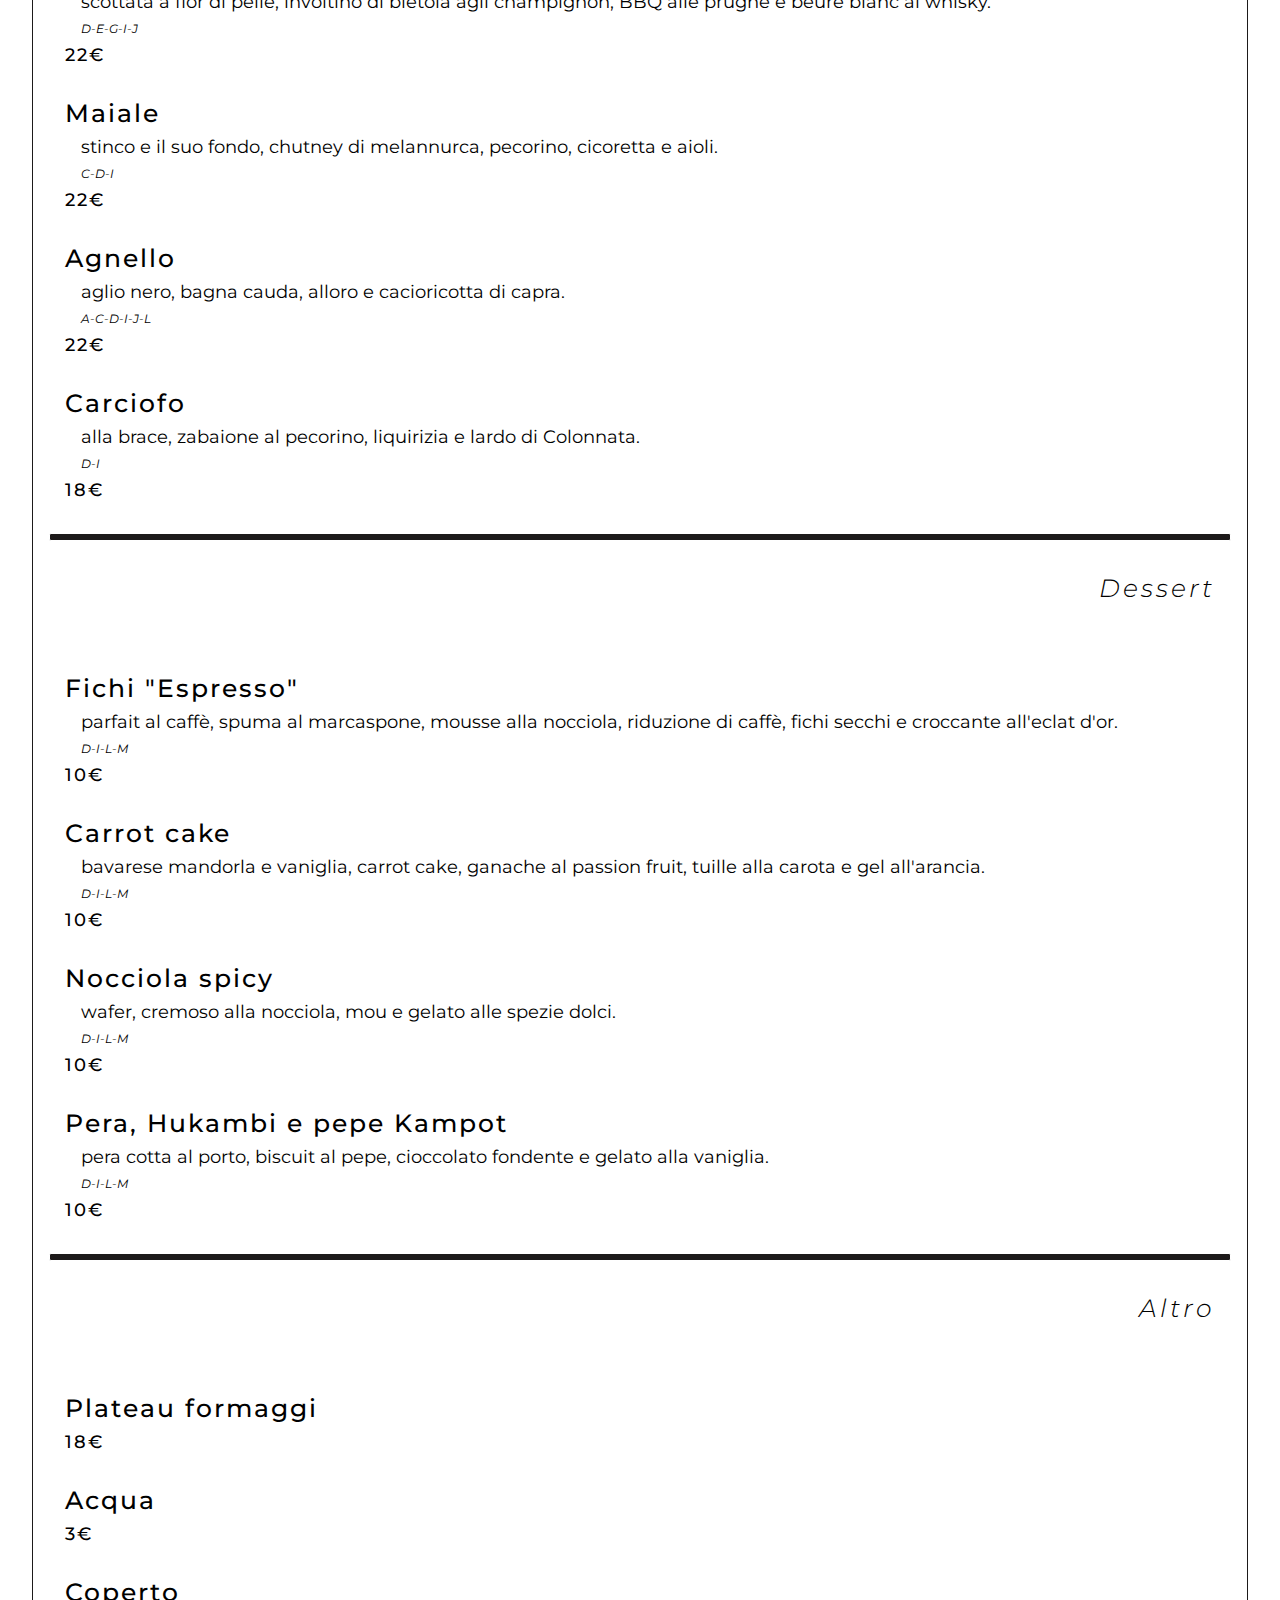
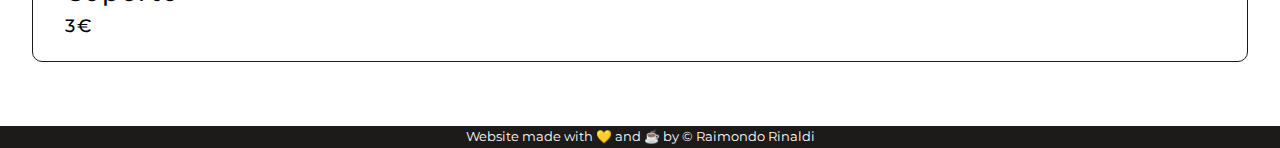
==== commit 6e4f7fd3: "13032024-11-46" ====
--- a/index.html
+++ b/index.html
@@ -108,10 +108,10 @@
             </ul>
             <!-- item -->
             <!-- item -->
-            <h3>Ricciola</h3>
-            <ul>
-                <li>carpaccio, pesto di rucola, finocchio e agrumi.</li>
-                <li class="letters">C-G-I-L</li>
+            <h3>Carota</h3>
+            <ul>
+                <li>in diverse consistenze, pino e burro acido.</li>
+                <li class="letters">C-I</li>
                 <li class="strong">18€</li>
             </ul>
             <!-- item -->
@@ -162,17 +162,17 @@
             </ul>
             <!-- item -->
             <!-- item -->
-            <h3>Elicoidali</h3>
-            <ul>
-                <li>lupini di mare, cime di rapa e colatura di alici.</li>
-                <li class="letters">D-I-L</li>
+            <h3>Spaghetto</h3>
+            <ul>
+                <li>zucca, liquirizia, stravecchio e aceto balsamico.</li>
+                <li class="letters">I-L</li>
                 <li class="strong">18€</li>
             </ul>
             <!-- item -->
             <!-- item -->
             <h3>Pasta mista</h3>
             <ul>
-                <li>fagioli di controne, salsiccia grassa, scalogno caramellato e alloro.</li>
+                <li>ragù di faraona, olive nere, patate, salvia e paprika.</li>
                 <li class="letters">C-I-L</li>
                 <li class="strong">18€</li>
             </ul>
@@ -184,52 +184,46 @@
                 <br>
             </div>
             <!-- item -->
-            <h3>Seppia e piselli</h3>
-            <ul>
-                <li>leggermente scottata, cremoso ai piselli e tazaziki.</li>
-                <li class="letters">C-I</li>
+            <h3>Pescato del giorno</h3>
+            <ul>
+                <li>lattuga alla brace, curry, anacardi, latte di cocco e gel a limone.</li>
+                <li class="letters">G-I</li>
                 <li class="strong">22€</li>
             </ul>
             <!-- item -->
             <!-- item -->
             <h3>Spigola</h3>
             <ul>
-                <li>scottata a fior di pelle, pane alle erbe, porro e Beure Blanc al limone.</li>
+                <li>scottata a fior di pelle, involtino di bietola agli champignon, BBQ alle prugne e beure blanc al
+                    whisky.</li>
                 <li class="letters">D-E-G-I-J</li>
                 <li class="strong">22€</li>
             </ul>
             <!-- item -->
             <!-- item -->
-            <h3>Faraona</h3>
-            <ul>
-                <li>confit, erbe di campo, cardoncelli, salvia e mandarino.</li>
+            <h3>Maiale</h3>
+            <ul>
+                <li>stinco e il suo fondo, chutney di melannurca, pecorino, cicoretta e aioli.</li>
+                <li class="letters">C-D-I</li>
+                <li class="strong">22€</li>
+            </ul>
+            <!-- item -->
+            <!-- item -->
+            <h3>Agnello</h3>
+            <ul>
+                <li>aglio nero, bagna cauda, alloro e cacioricotta di capra.</li>
                 <li class="letters">A-C-D-I-J-L</li>
                 <li class="strong">22€</li>
             </ul>
             <!-- item -->
             <!-- item -->
-            <h3>Maiale</h3>
-            <ul>
-                <li>stinco e il suo fondo, chutney melannurca, pecorino, cicorietta e aioli.</li>
-                <li class="letters">C-D-I</li>
-                <li class="strong">22€</li>
-            </ul>
-            <!-- item -->
-            <!-- item -->
             <h3>Carciofo</h3>
             <ul>
-                <li>alla brace, zabaione, liquirizia e lardo di Colonnata.</li>
+                <li>alla brace, zabaione al pecorino, liquirizia e lardo di Colonnata.</li>
                 <li class="letters">D-I</li>
                 <li class="strong">18€</li>
             </ul>
             <!-- item -->
-            <!-- item -->
-            <h3>Agnello</h3>
-            <ul>
-                <li>aglio nero, liquirizia, bagna cauda, alloro e cacioricotta di capra.</li>
-                <li class="letters">A-C-D-I-J-L</li>
-                <li class="strong">22€</li>
-            </ul>
             <!-- item -->
             <hr>
             <div class="titolo">
@@ -247,27 +241,26 @@
             </ul>
             <!-- item -->
             <!-- item -->
-            <h3>Snikers e Lampone</h3>
-            <ul>
-                <li>bavarese al caramelia, inserto Snikers, mou e lampone.</li>
-                <li class="letters">D-I-L</li>
+            <h3>Carrot cake</h3>
+            <ul>
+                <li>bavarese mandorla e vaniglia, carrot cake, ganache al passion fruit, tuille alla carota e gel
+                    all'arancia.</li>
+                <li class="letters">D-I-L-M</li>
                 <li class="strong">10€</li>
             </ul>
             <!-- item -->
             <!-- item -->
-            <h3>Dram of Whisky</h3>
-            <ul>
-                <li>biscotto morbido al cioccolato, ganache al whisky, cioccolato fondente, crumble al cacao e pietre al
-                    tabacco.</li>
+            <h3>Nocciola spicy</h3>
+            <ul>
+                <li>wafer, cremoso alla nocciola, mou e gelato alle spezie dolci.</li>
                 <li class="letters">D-I-L-M</li>
                 <li class="strong">10€</li>
             </ul>
             <!-- item -->
             <!-- item -->
-            <h3>Finta Pavlova</h3>
-            <ul>
-                <li>panna cotta alla cannella, cremoso alla mandorla, torrone, cachi, gelatina zenzero e menta, lastre
-                    di meringa.</li>
+            <h3>Pera, Hukambi e pepe Kampot</h3>
+            <ul>
+                <li>pera cotta al porto, biscuit al pepe, cioccolato fondente e gelato alla vaniglia.</li>
                 <li class="letters">D-I-L-M</li>
                 <li class="strong">10€</li>
             </ul>
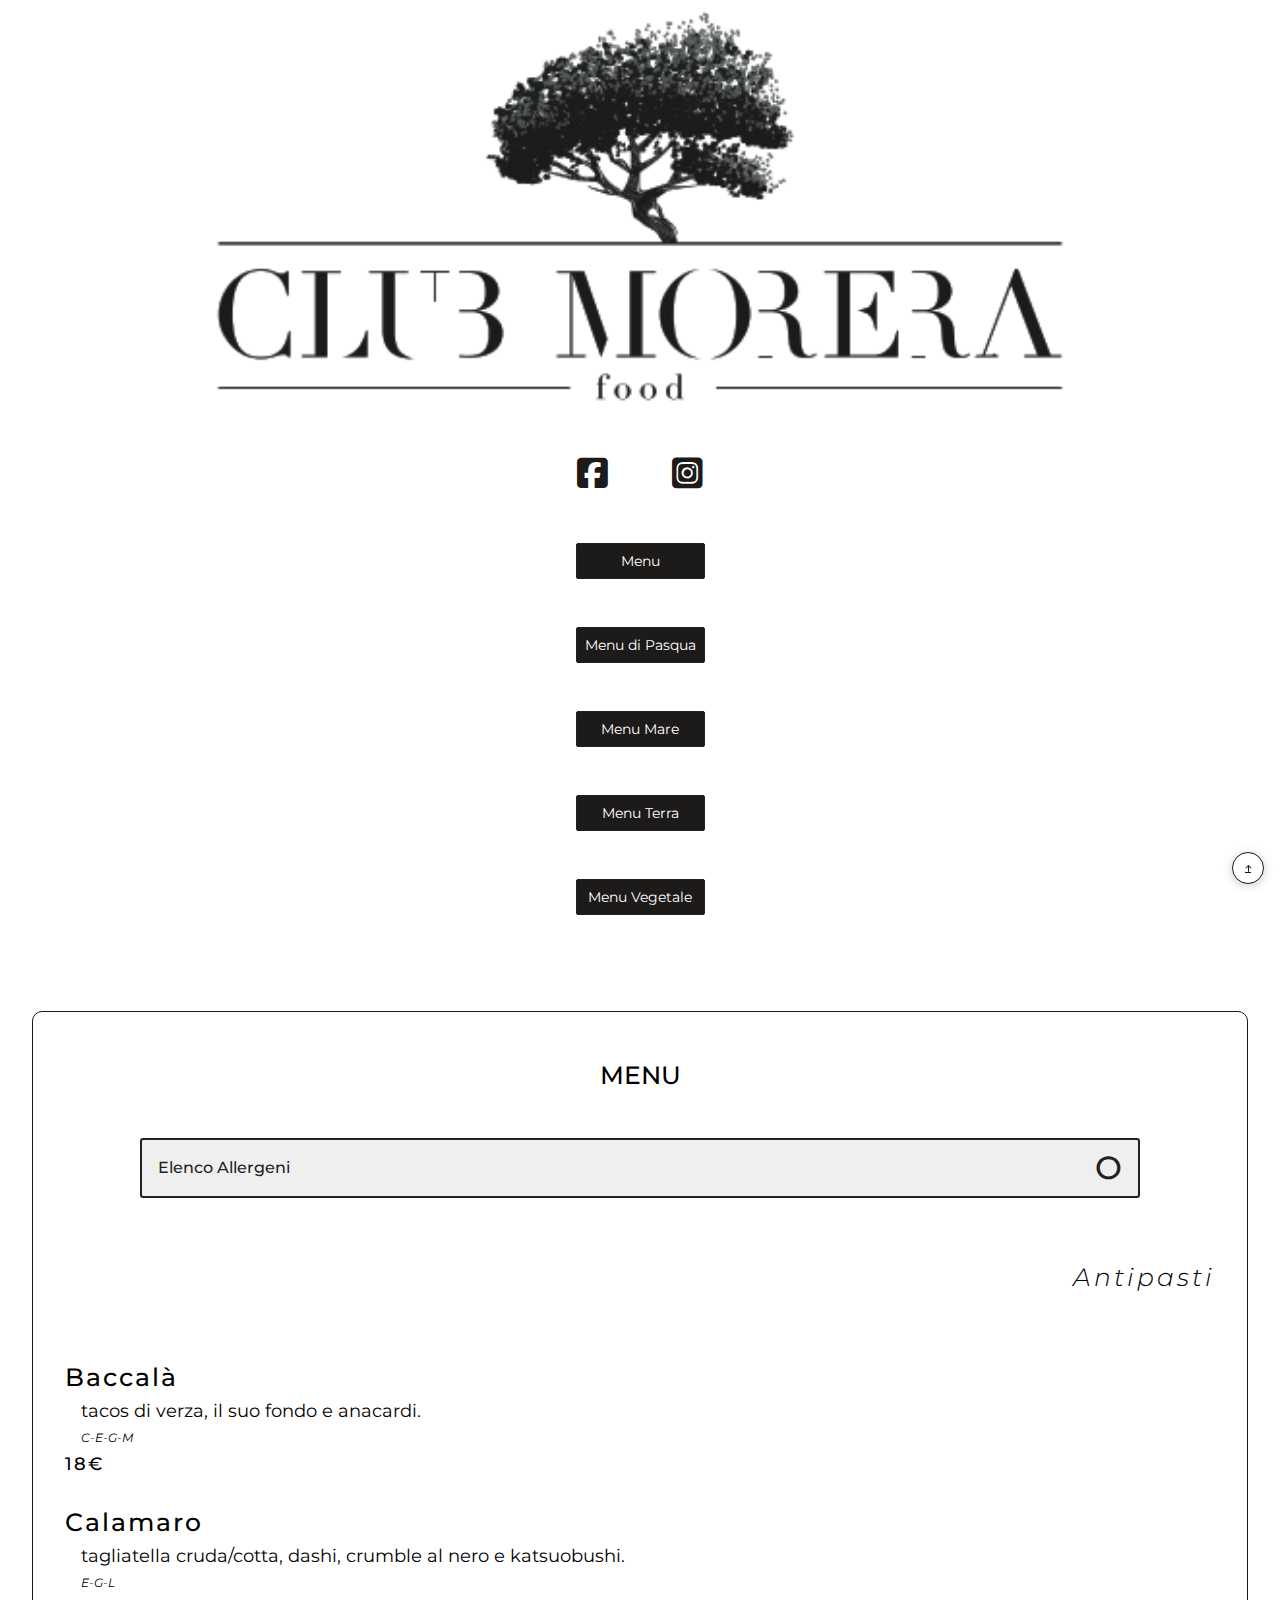
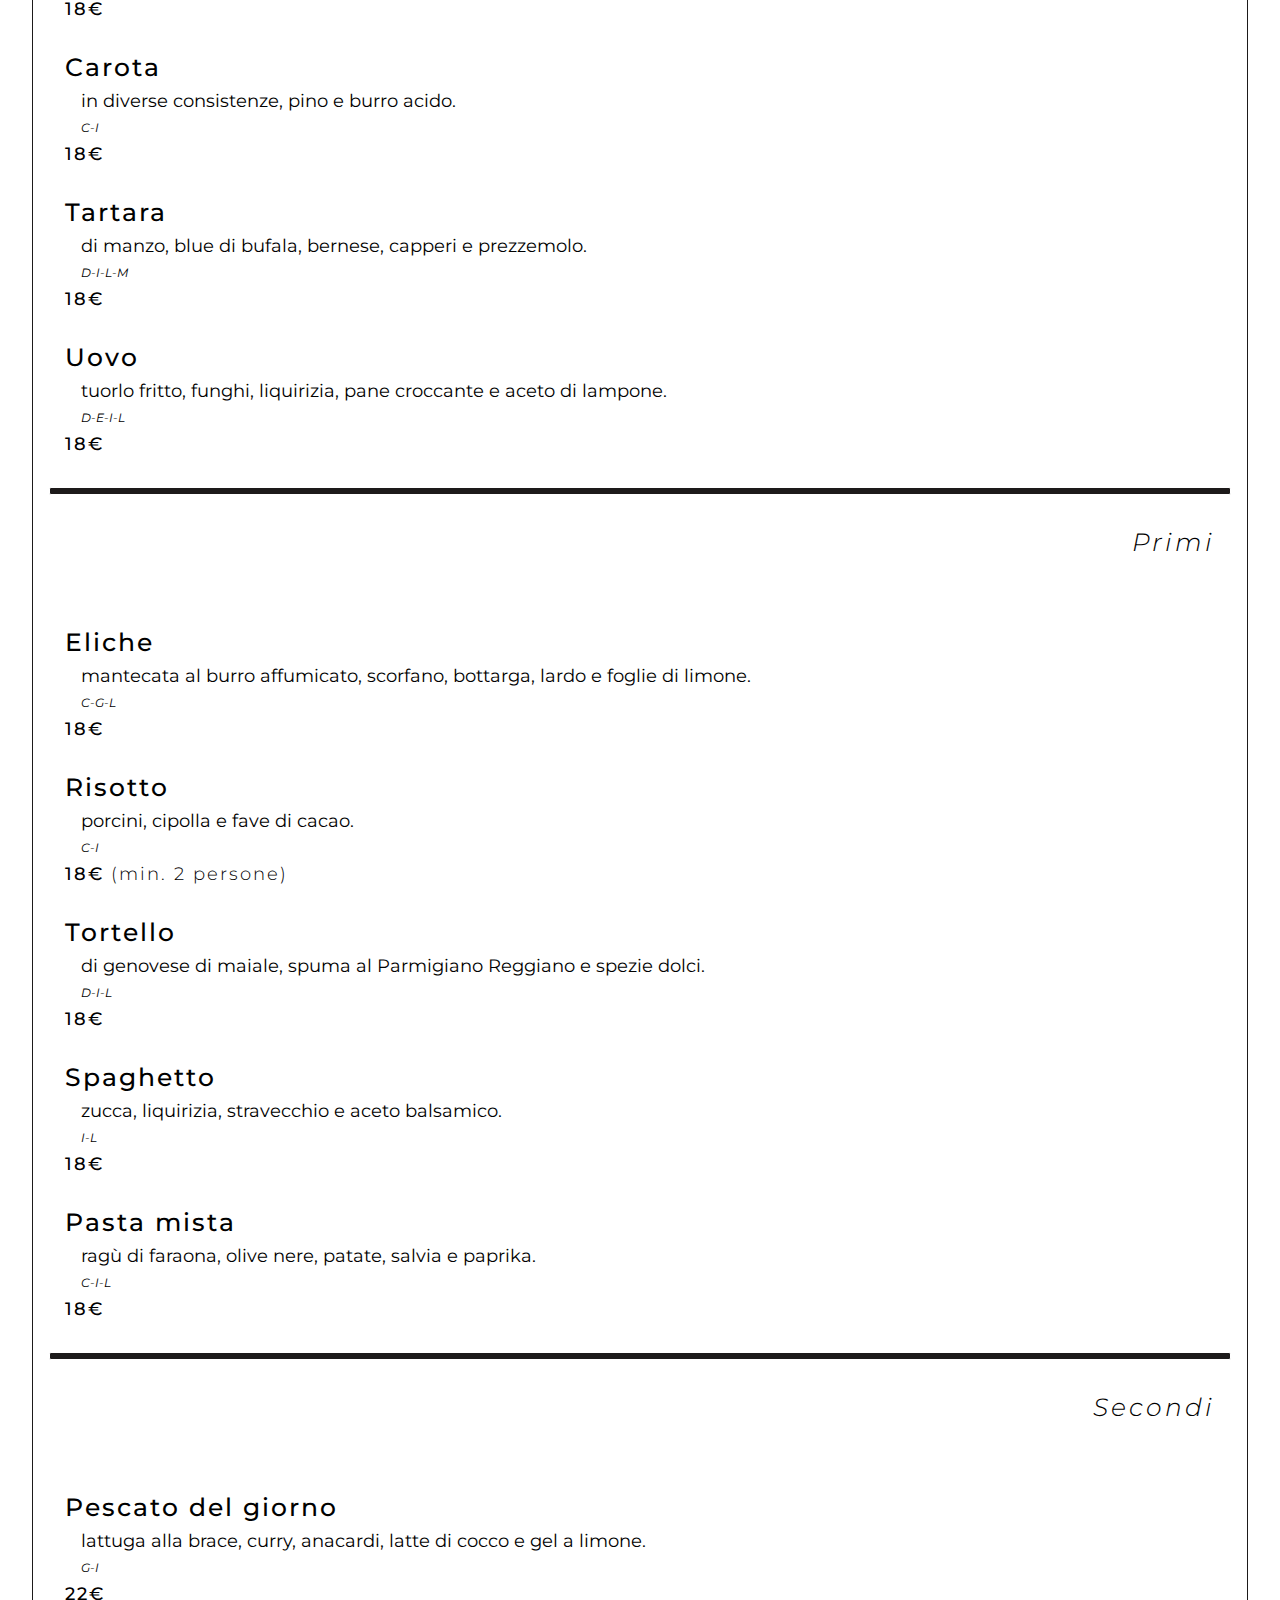
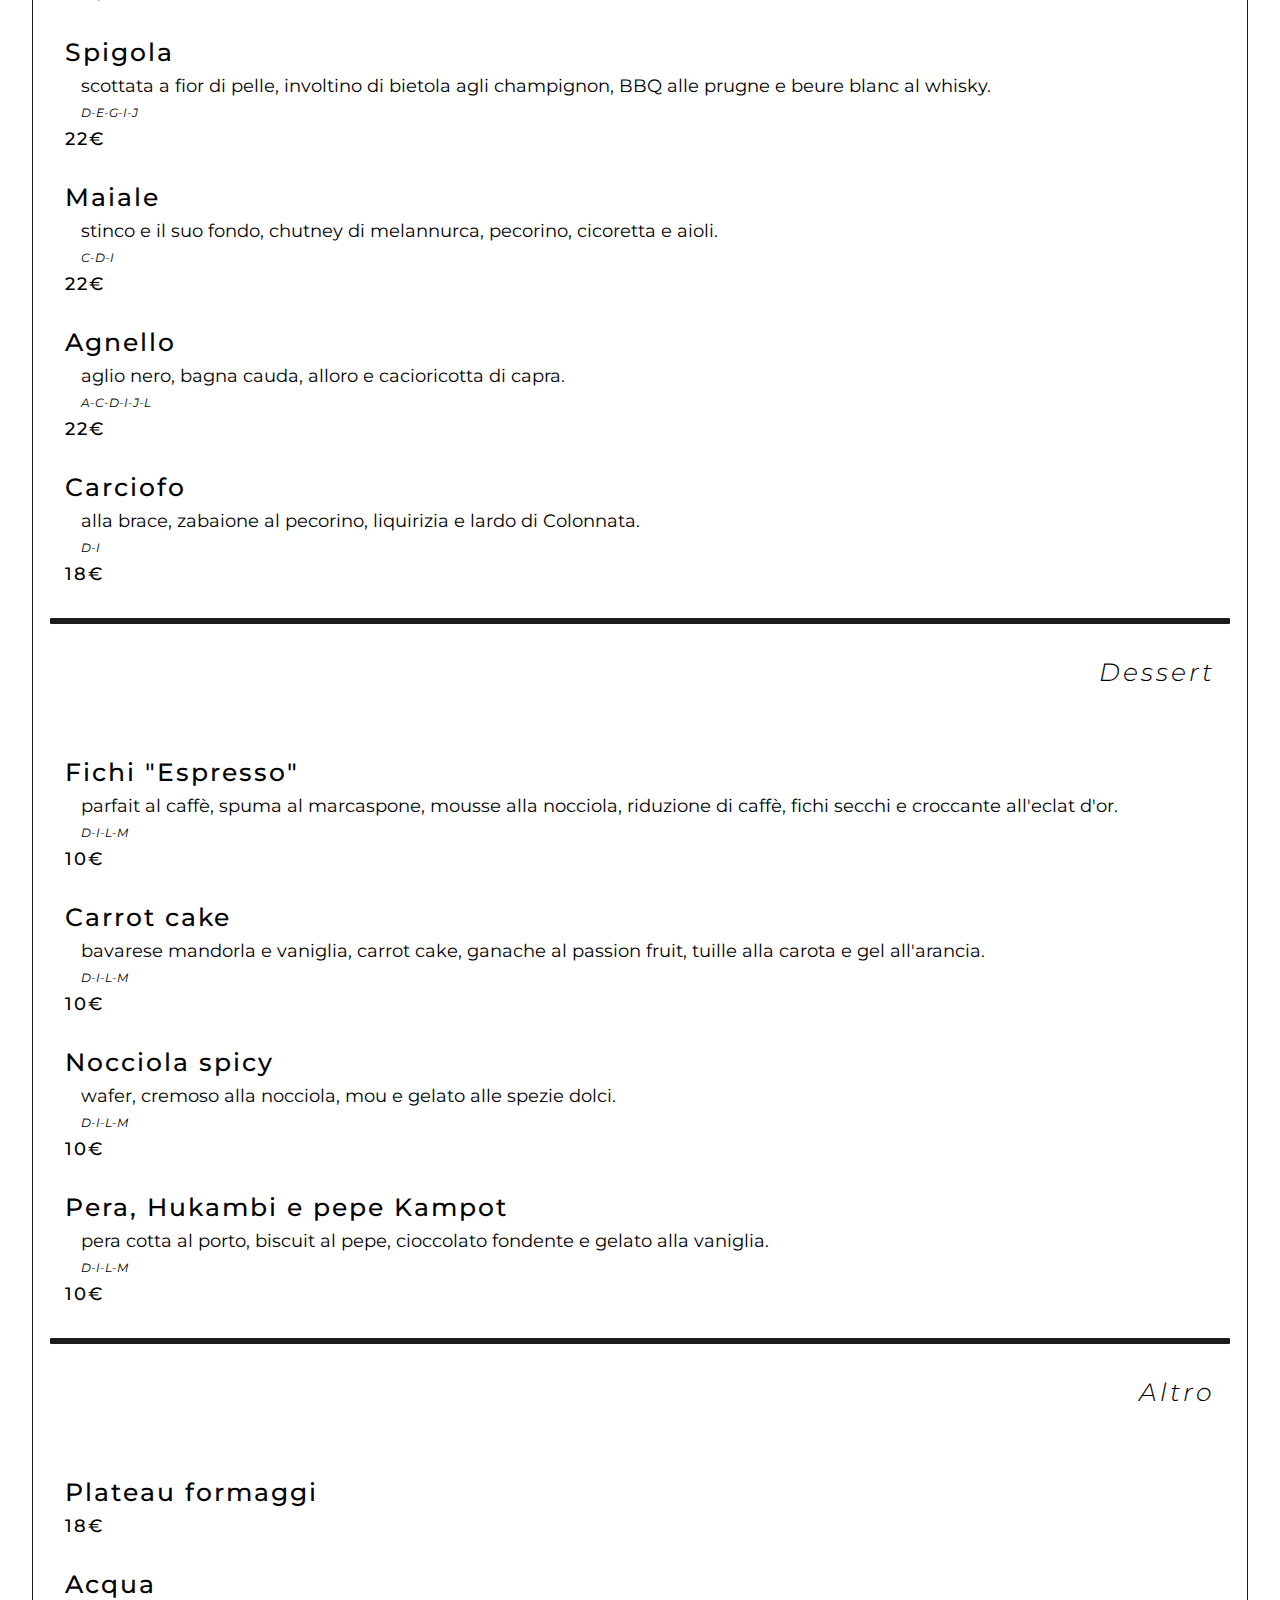
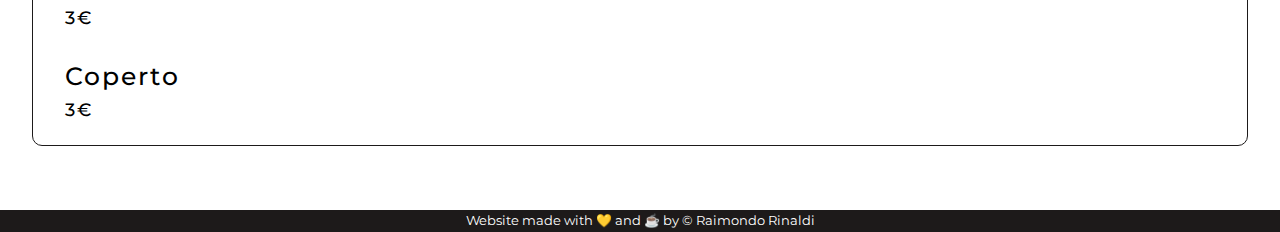
==== commit 317cb4fd: "17032024-23-14" ====
--- a/index.html
+++ b/index.html
@@ -43,6 +43,7 @@
 
         <div class="btn-wrap">
             <a class="btn-index" href="#menu">Menu</a>
+            <a class="btn-index" href="pasqua.html">Menu di Pasqua</a>
             <a class="btn-index" href="mare.html">Menu Mare</a>
             <a class="btn-index" href="terra.html">Menu Terra</a>
             <a class="btn-index" href="vegetale.html">Menu Vegetale</a>
--- a/css/main.css
+++ b/css/main.css
@@ -26,6 +26,15 @@
     width: 50%;
     margin-left: auto;
     margin-right: 5rem;
+}
+
+p {
+    font-size: 20px;
+    margin-left: 3rem;
+    margin-top: 2rem;
+    margin-bottom: .5rem;
+    font-weight: 400;
+    letter-spacing: 2px;
 }
 
 /*menu*/
@@ -353,6 +362,13 @@
         margin-top: 2rem;
     }
 
+    p {
+        font-size: 20px;
+        margin-left: 1rem;
+        margin-top: 2rem;
+        font-weight: 400;
+    }
+
     .food-items ul {
         font-size: 25px;
     }
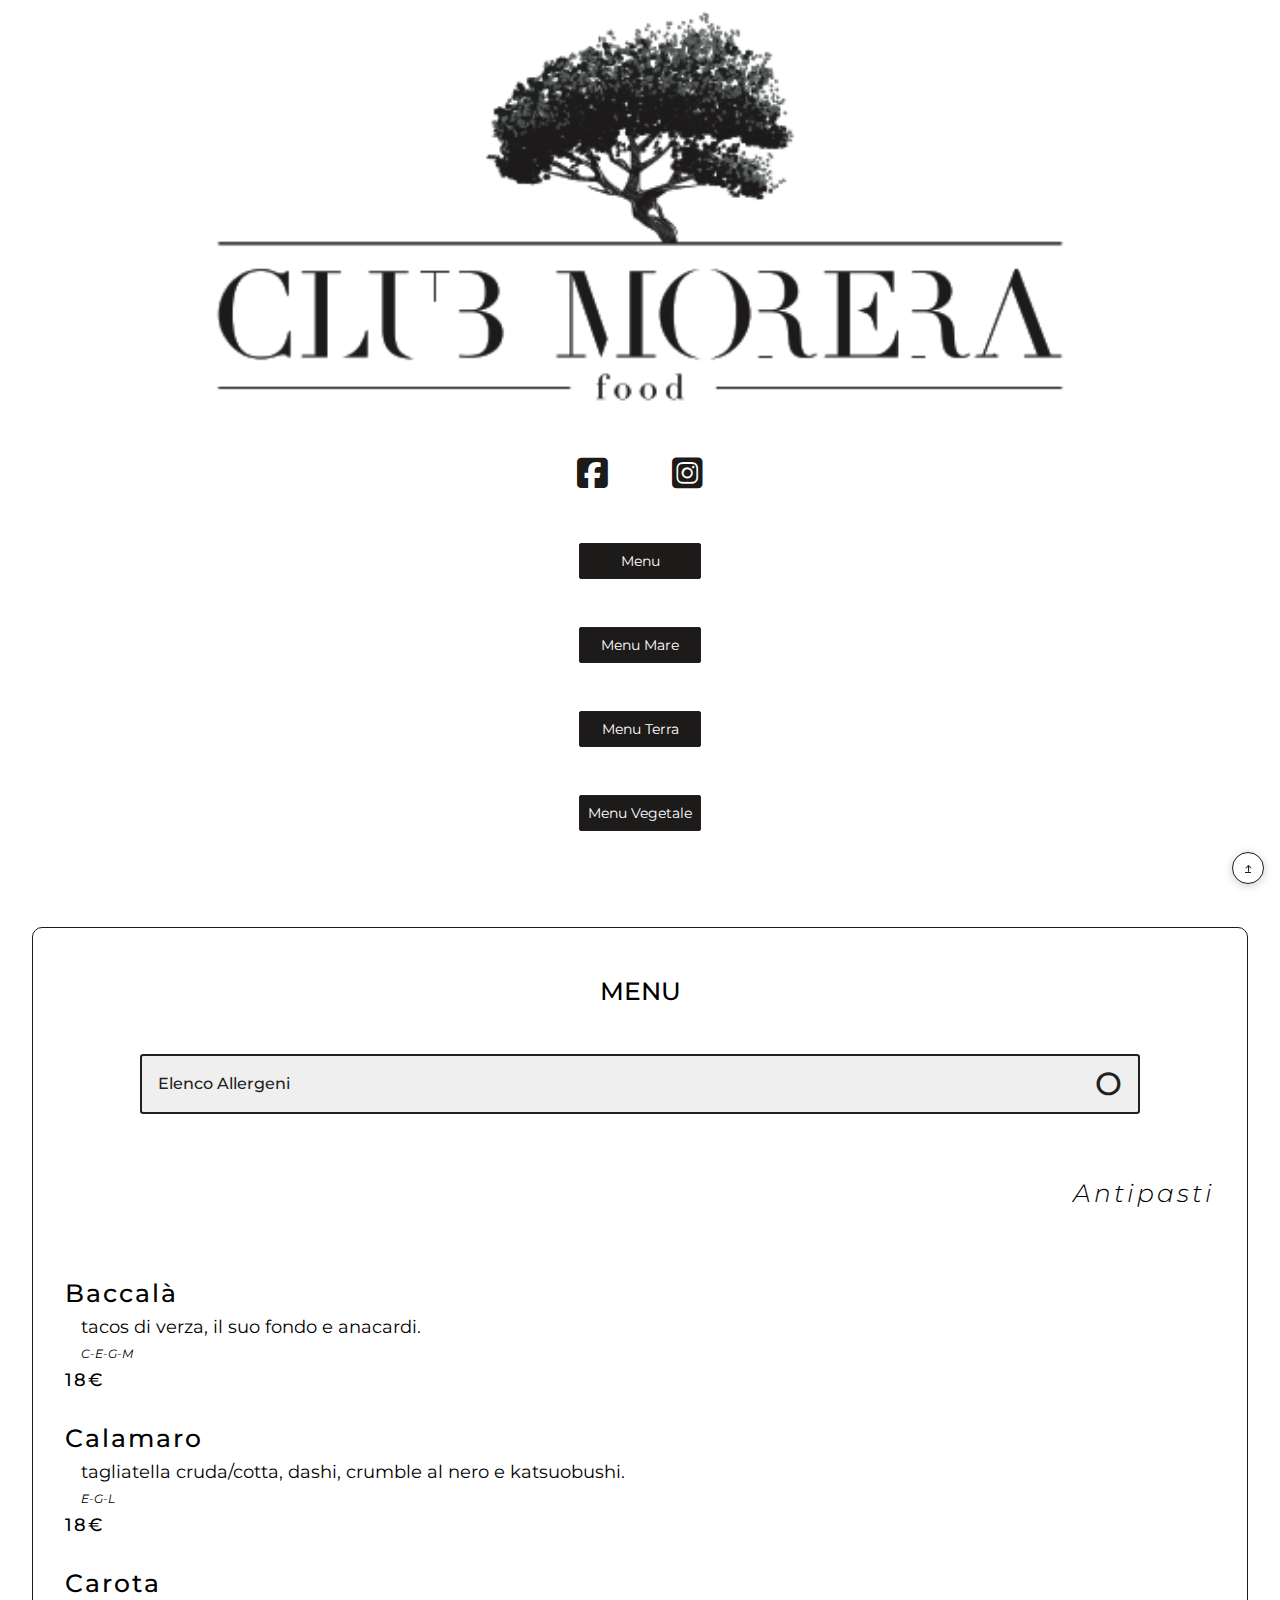
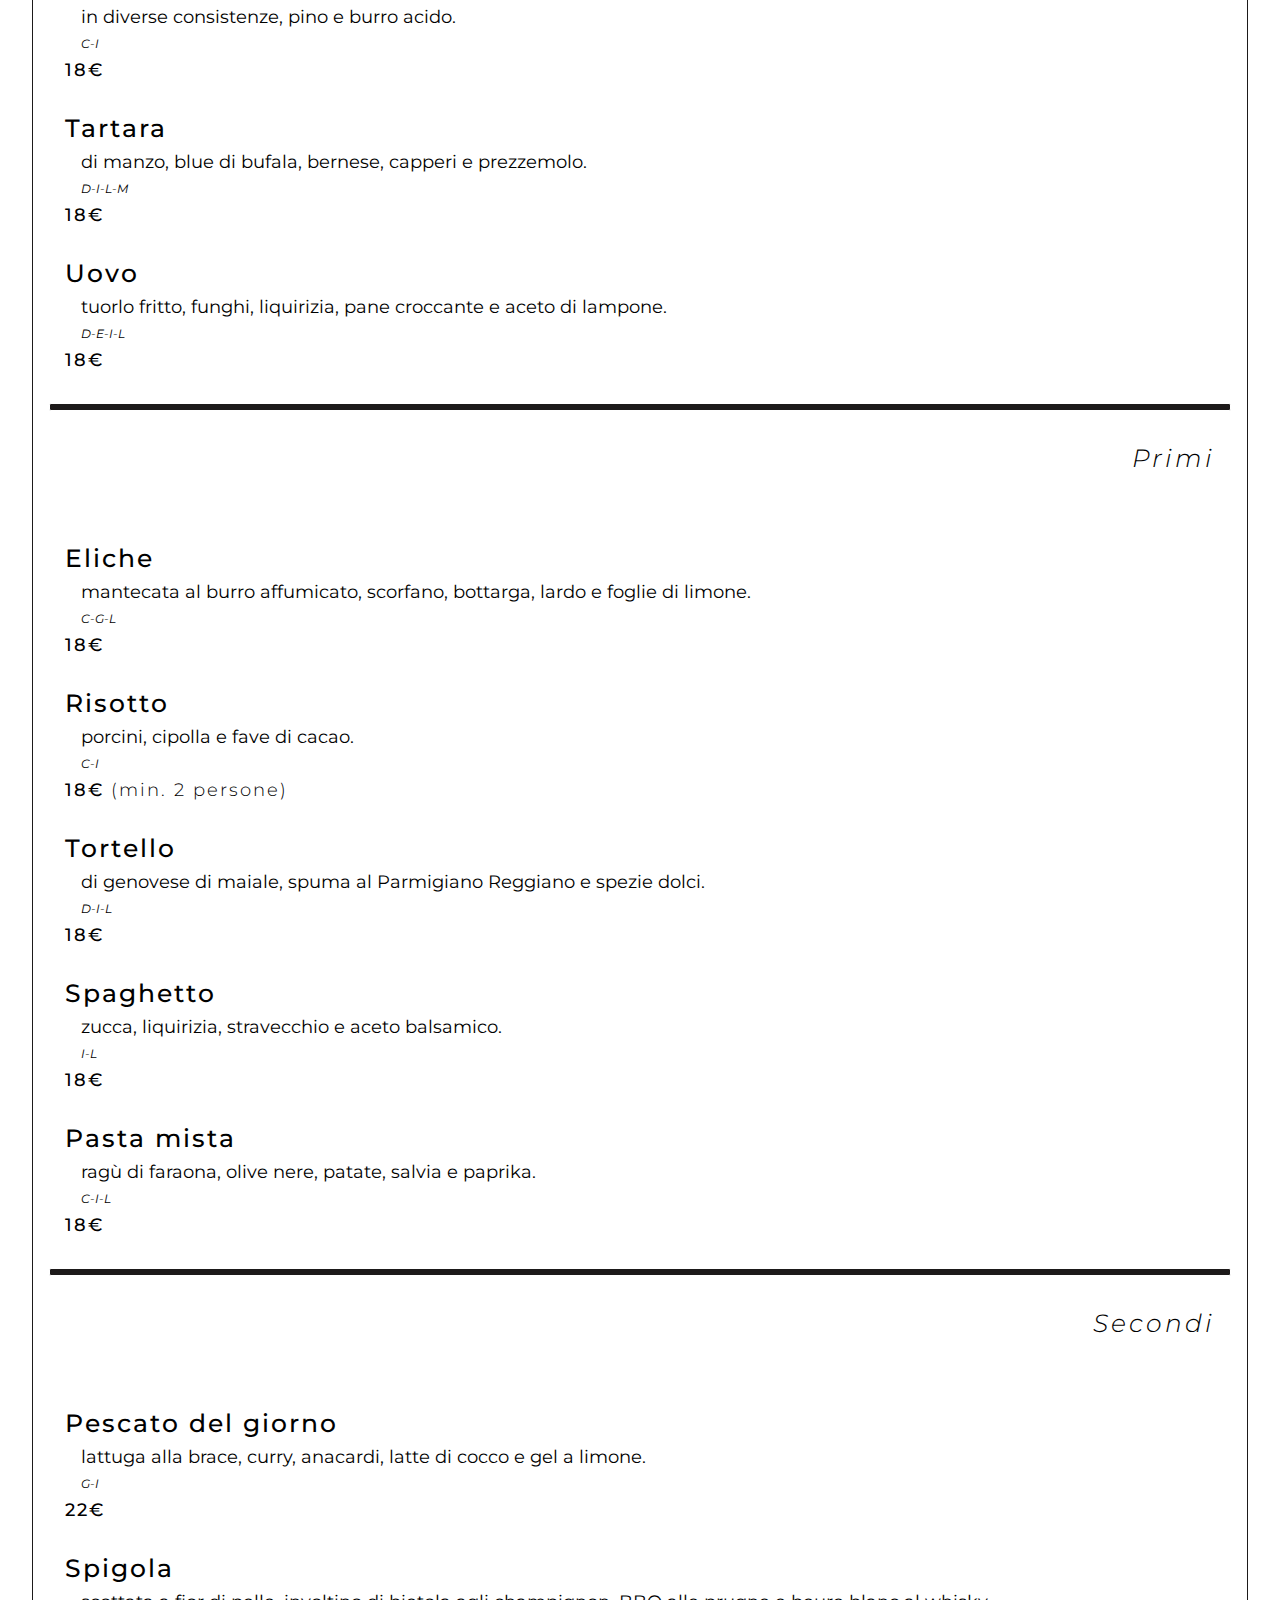
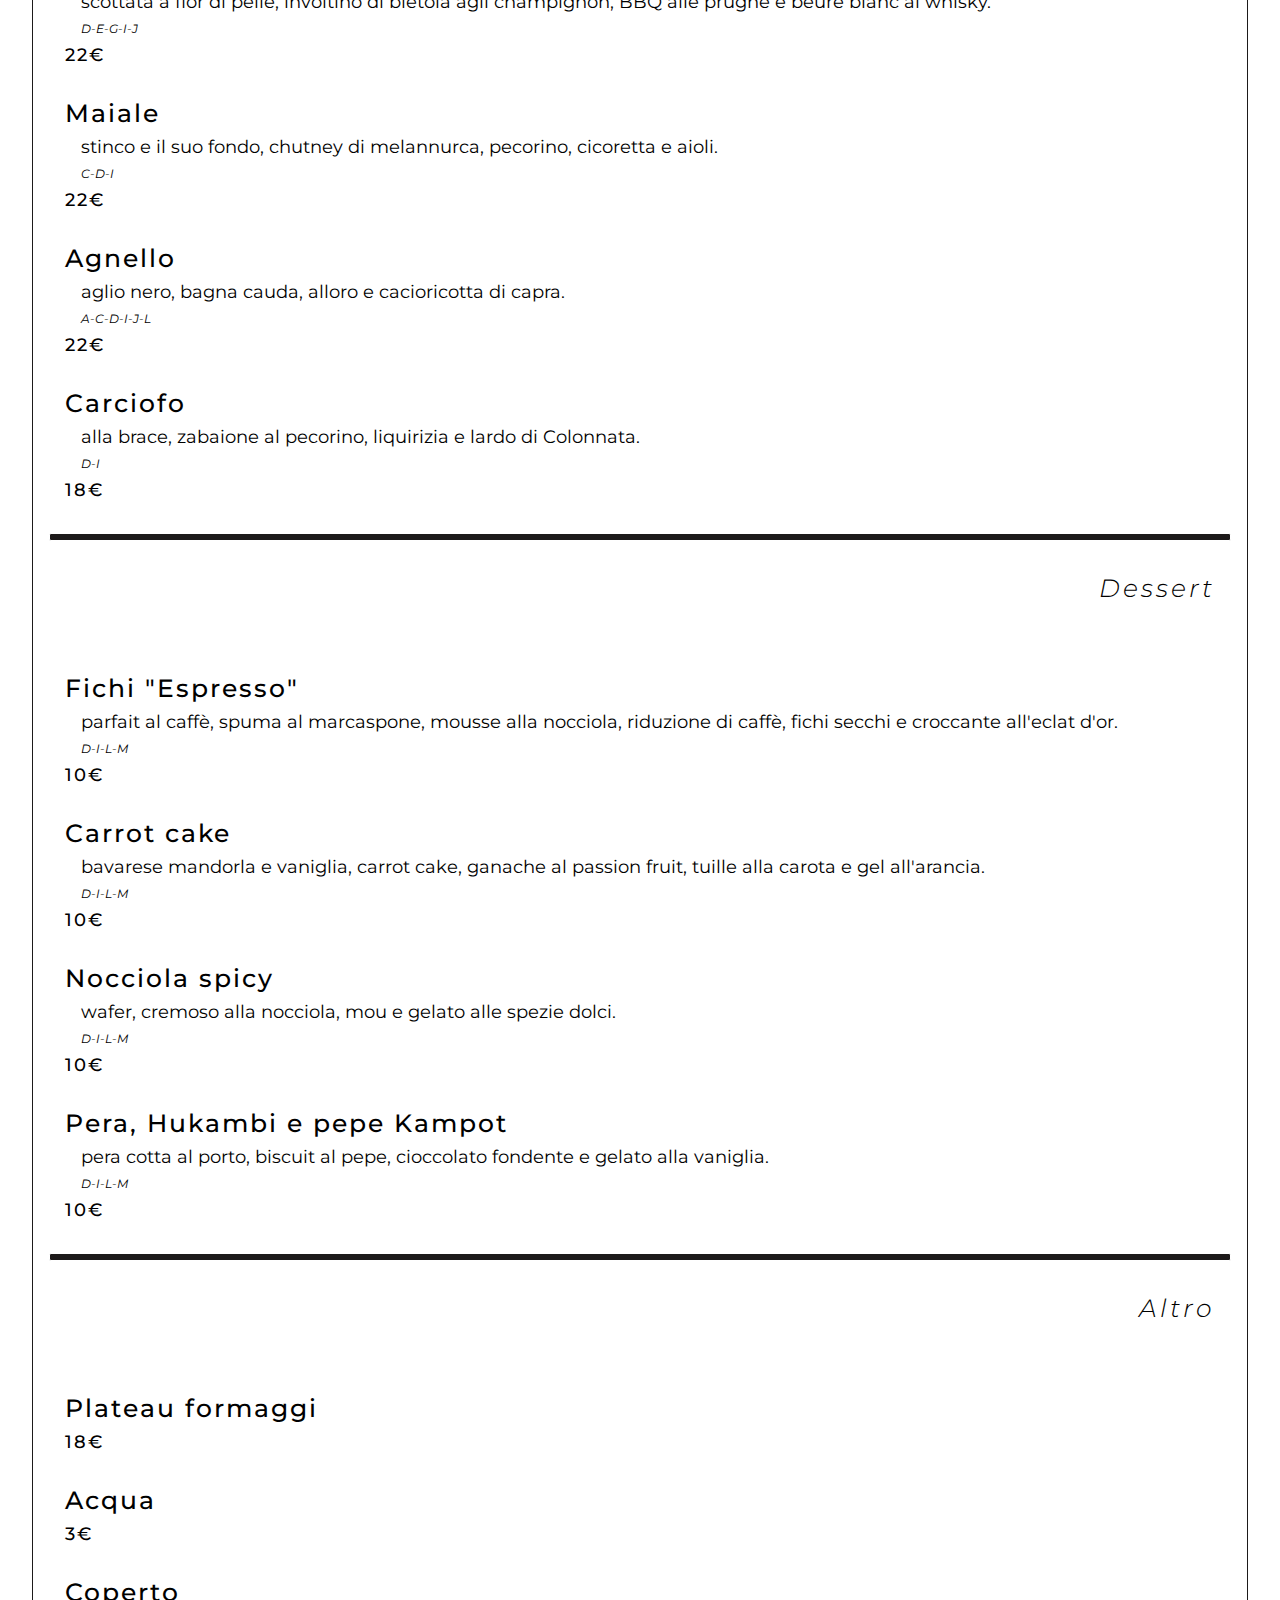
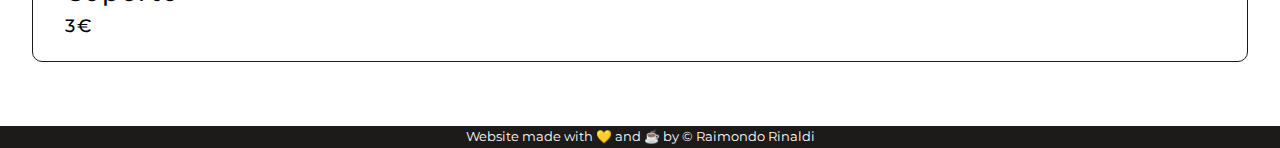
==== commit 4cbcdc18: "13042024-13.41" ====
--- a/index.html
+++ b/index.html
@@ -43,7 +43,6 @@
 
         <div class="btn-wrap">
             <a class="btn-index" href="#menu">Menu</a>
-            <a class="btn-index" href="pasqua.html">Menu di Pasqua</a>
             <a class="btn-index" href="mare.html">Menu Mare</a>
             <a class="btn-index" href="terra.html">Menu Terra</a>
             <a class="btn-index" href="vegetale.html">Menu Vegetale</a>
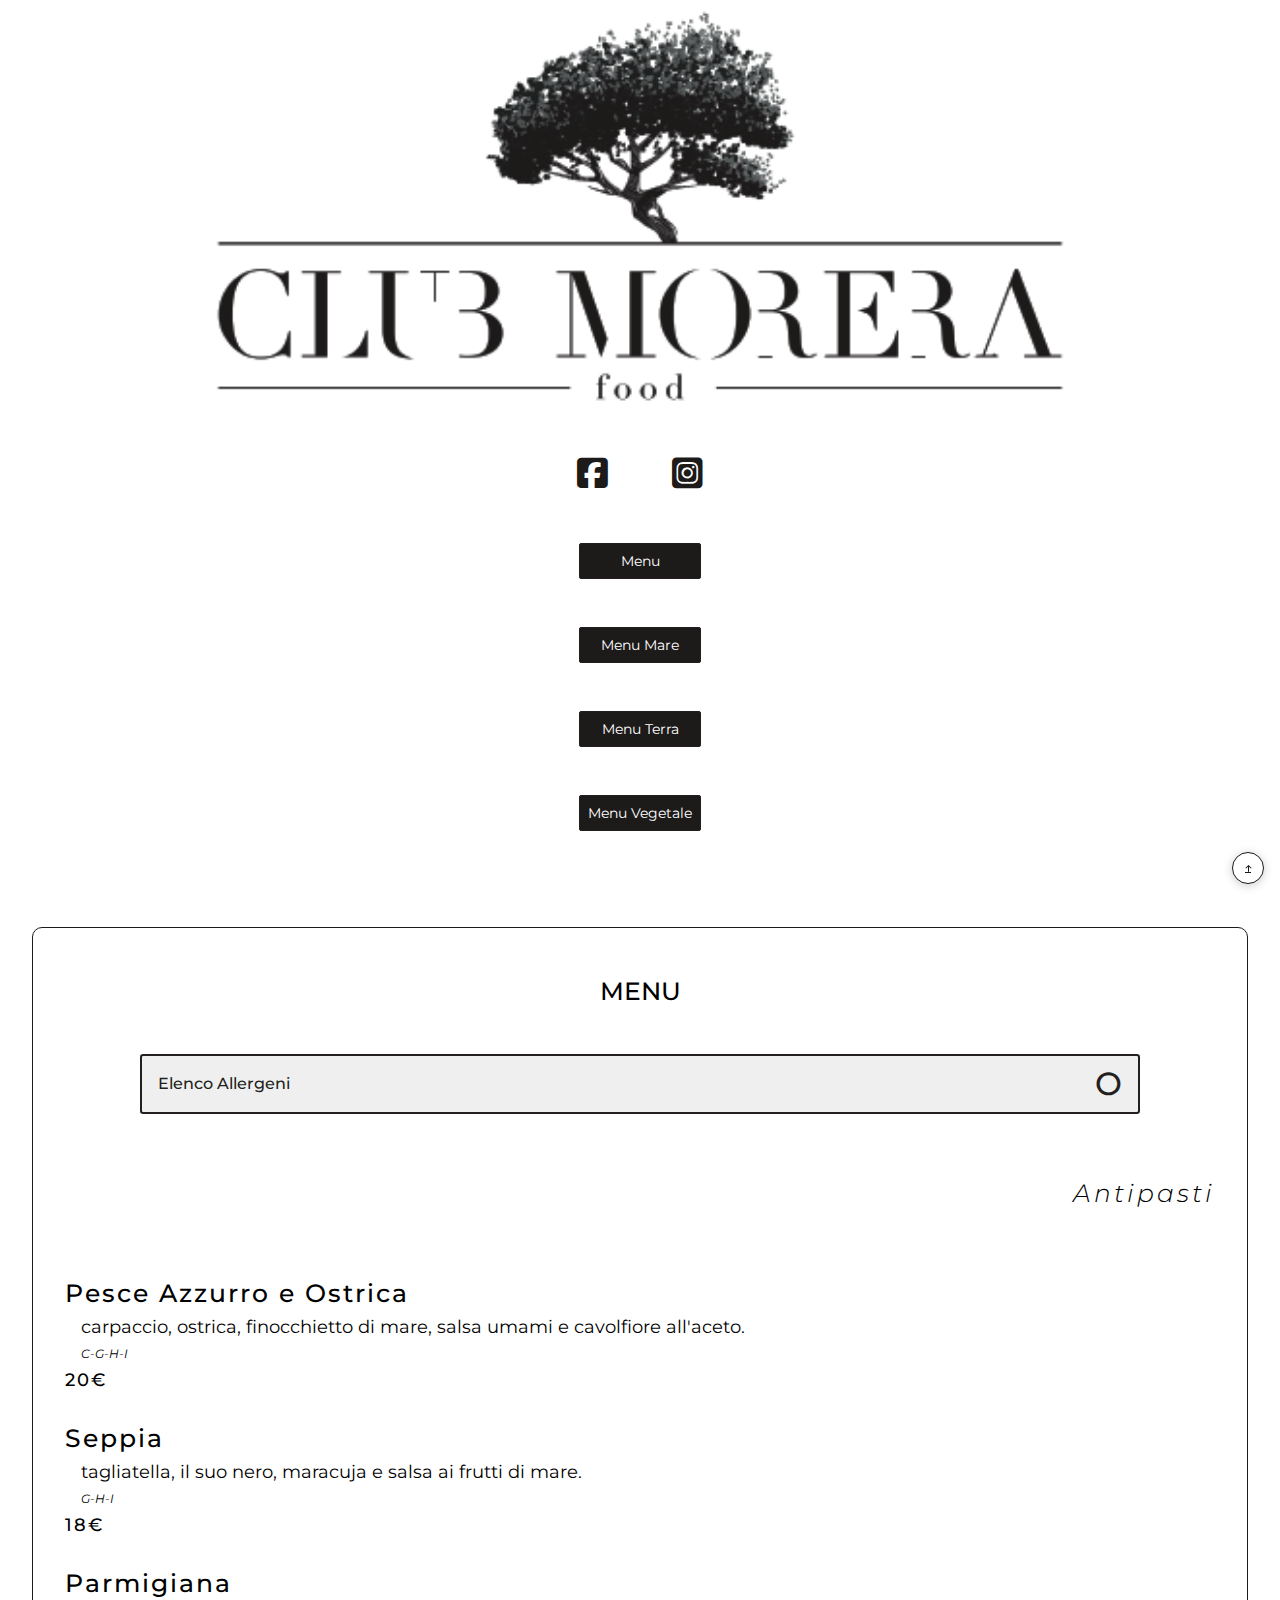
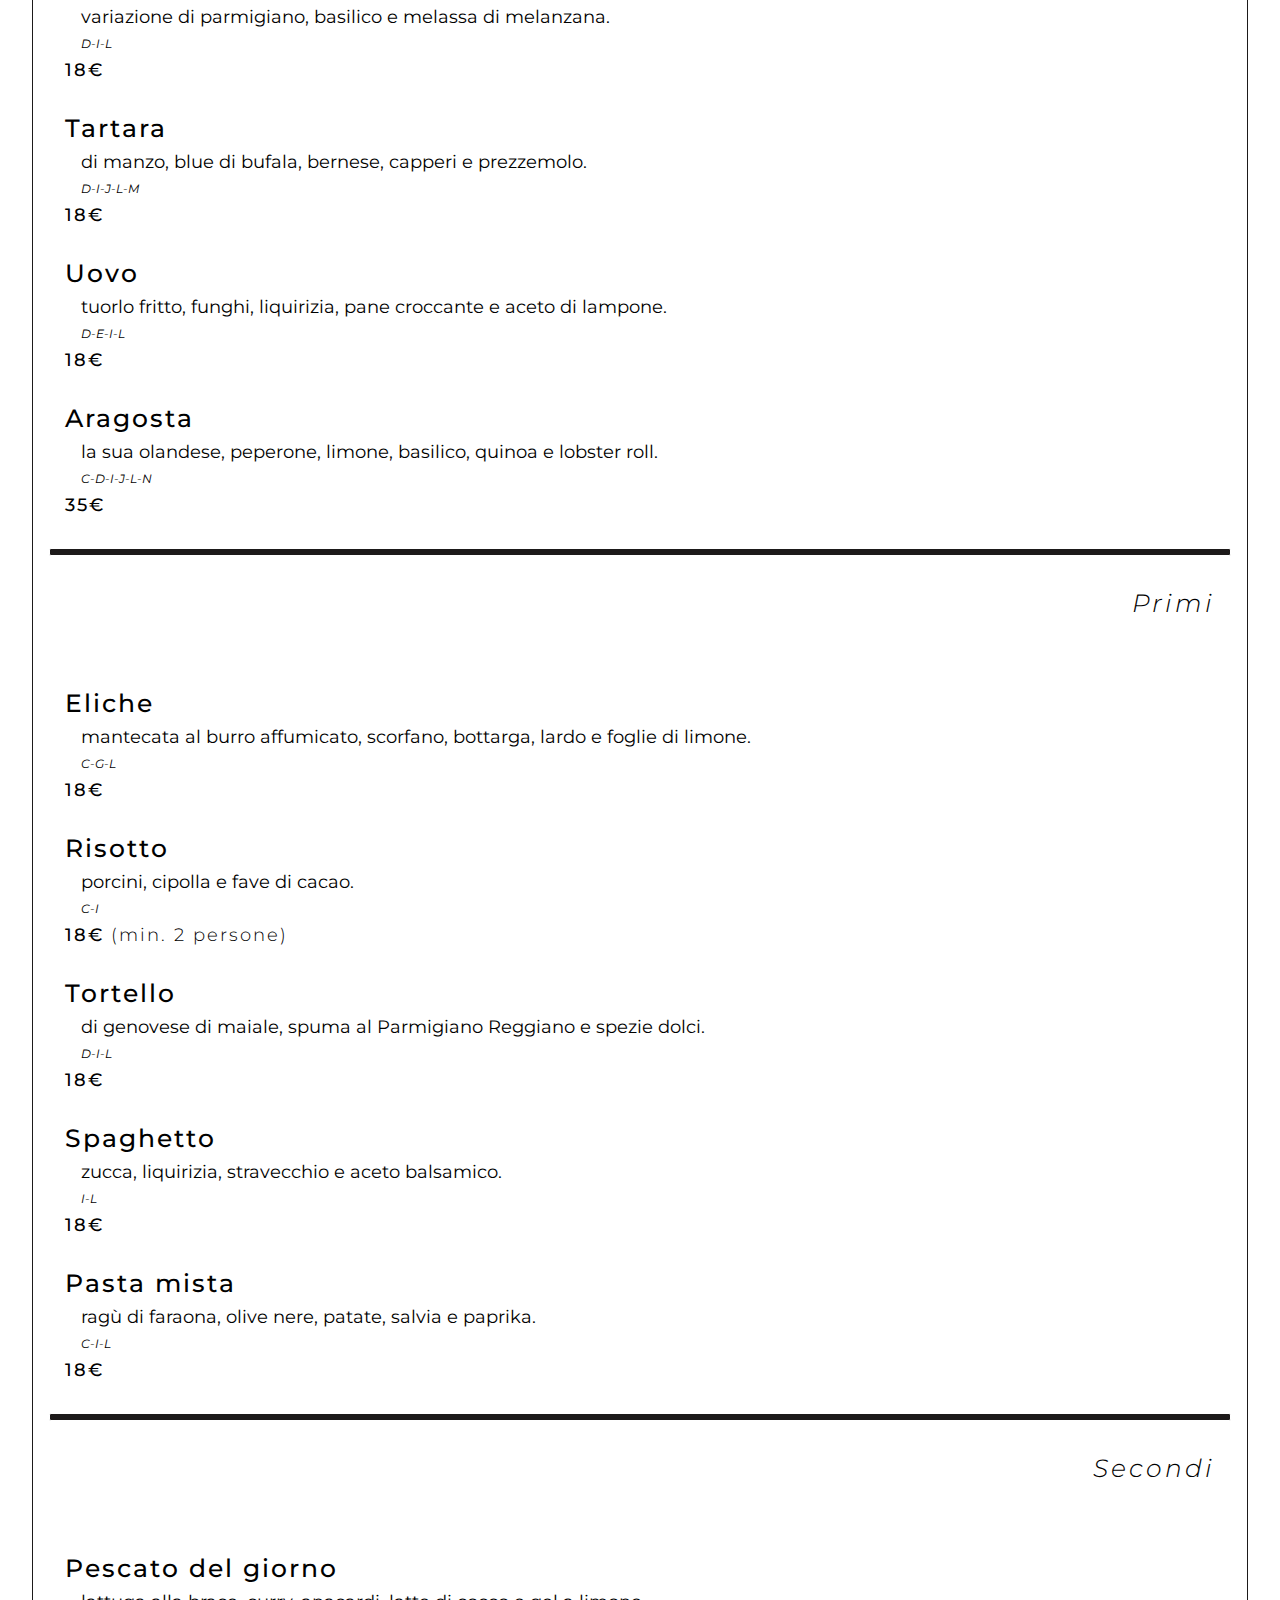
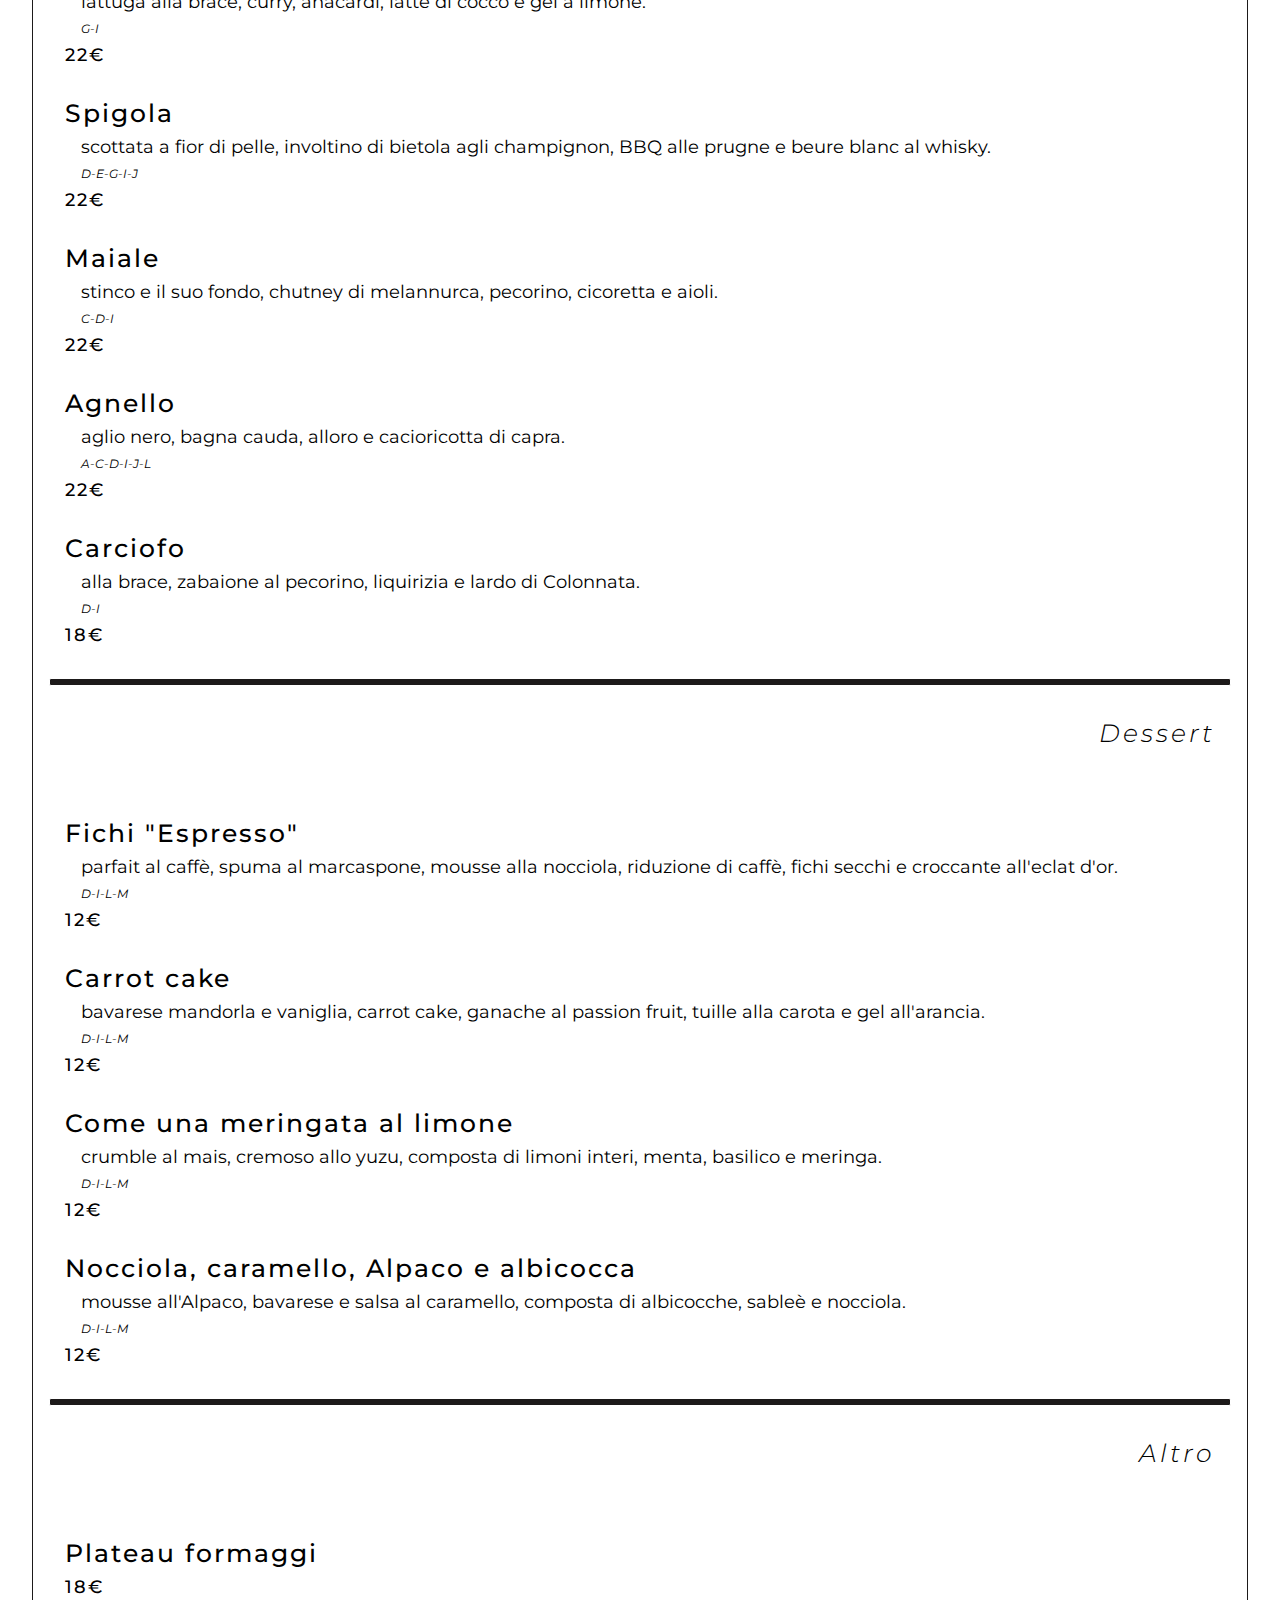
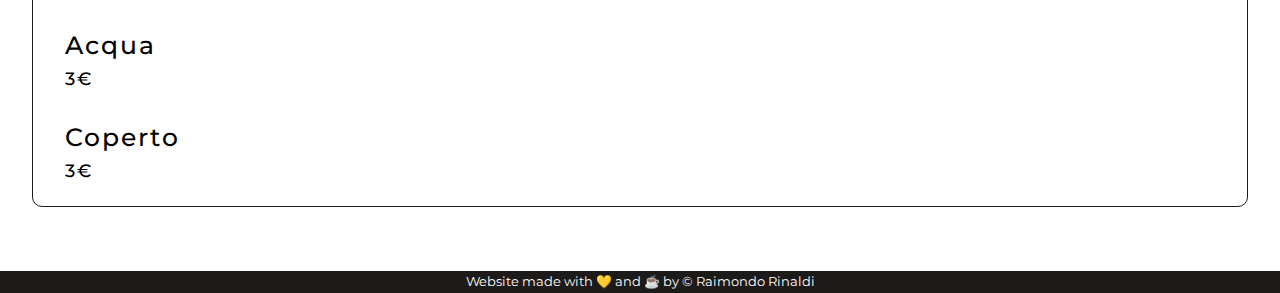
==== commit 428ac668: "8062024-21.42" ====
--- a/index.html
+++ b/index.html
@@ -92,26 +92,26 @@
                 <br>
             </div>
             <!-- item -->
-            <h3>Baccalà</h3>
-            <ul>
-                <li>tacos di verza, il suo fondo e anacardi.</li>
-                <li class="letters">C-E-G-M</li>
-                <li class="strong">18€</li>
-            </ul>
-            <!-- item -->
-            <!-- item -->
-            <h3>Calamaro</h3>
-            <ul>
-                <li>tagliatella cruda/cotta, dashi, crumble al nero e katsuobushi.</li>
-                <li class="letters">E-G-L</li>
-                <li class="strong">18€</li>
-            </ul>
-            <!-- item -->
-            <!-- item -->
-            <h3>Carota</h3>
-            <ul>
-                <li>in diverse consistenze, pino e burro acido.</li>
-                <li class="letters">C-I</li>
+            <h3>Pesce Azzurro e Ostrica</h3>
+            <ul>
+                <li>carpaccio, ostrica, finocchietto di mare, salsa umami e cavolfiore all'aceto.</li>
+                <li class="letters">C-G-H-I</li>
+                <li class="strong">20€</li>
+            </ul>
+            <!-- item -->
+            <!-- item -->
+            <h3>Seppia</h3>
+            <ul>
+                <li>tagliatella, il suo nero, maracuja e salsa ai frutti di mare.</li>
+                <li class="letters">G-H-I</li>
+                <li class="strong">18€</li>
+            </ul>
+            <!-- item -->
+            <!-- item -->
+            <h3>Parmigiana</h3>
+            <ul>
+                <li>variazione di parmigiano, basilico e melassa di melanzana.</li>
+                <li class="letters">D-I-L</li>
                 <li class="strong">18€</li>
             </ul>
             <!-- item -->
@@ -119,7 +119,7 @@
             <h3>Tartara</h3>
             <ul>
                 <li>di manzo, blue di bufala, bernese, capperi e prezzemolo.</li>
-                <li class="letters">D-I-L-M</li>
+                <li class="letters">D-I-J-L-M</li>
                 <li class="strong">18€</li>
             </ul>
             <!-- item -->
@@ -129,6 +129,14 @@
                 <li>tuorlo fritto, funghi, liquirizia, pane croccante e aceto di lampone.</li>
                 <li class="letters">D-E-I-L</li>
                 <li class="strong">18€</li>
+            </ul>
+            <!-- item -->
+            <!-- item -->
+            <h3>Aragosta</h3>
+            <ul>
+                <li>la sua olandese, peperone, limone, basilico, quinoa e lobster roll.</li>
+                <li class="letters">C-D-I-J-L-N</li>
+                <li class="strong">35€</li>
             </ul>
             <!-- item -->
             <hr>
@@ -237,7 +245,7 @@
                 <li>parfait al caffè, spuma al marcaspone, mousse alla nocciola, riduzione di caffè, fichi secchi e
                     croccante all'eclat d'or.</li>
                 <li class="letters">D-I-L-M</li>
-                <li class="strong">10€</li>
+                <li class="strong">12€</li>
             </ul>
             <!-- item -->
             <!-- item -->
@@ -246,24 +254,25 @@
                 <li>bavarese mandorla e vaniglia, carrot cake, ganache al passion fruit, tuille alla carota e gel
                     all'arancia.</li>
                 <li class="letters">D-I-L-M</li>
-                <li class="strong">10€</li>
-            </ul>
-            <!-- item -->
-            <!-- item -->
-            <h3>Nocciola spicy</h3>
-            <ul>
-                <li>wafer, cremoso alla nocciola, mou e gelato alle spezie dolci.</li>
+                <li class="strong">12€</li>
+            </ul>
+            <!-- item -->
+            <!-- item -->
+            <h3>Come una meringata al limone</h3>
+            <ul>
+                <li>crumble al mais, cremoso allo yuzu, composta di limoni interi, menta, basilico e meringa.</li>
                 <li class="letters">D-I-L-M</li>
-                <li class="strong">10€</li>
-            </ul>
-            <!-- item -->
-            <!-- item -->
-            <h3>Pera, Hukambi e pepe Kampot</h3>
-            <ul>
-                <li>pera cotta al porto, biscuit al pepe, cioccolato fondente e gelato alla vaniglia.</li>
+                <li class="strong">12€</li>
+            </ul>
+            <!-- item -->
+            <!-- item -->
+            <h3>Nocciola, caramello, Alpaco e albicocca</h3>
+            <ul>
+                <li>mousse all'Alpaco, bavarese e salsa al caramello, composta di albicocche, sableè e nocciola.</li>
                 <li class="letters">D-I-L-M</li>
-                <li class="strong">10€</li>
-            </ul>
+                <li class="strong">12€</li>
+            </ul>
+            <!-- item -->
             <!-- item -->
 
             <hr>
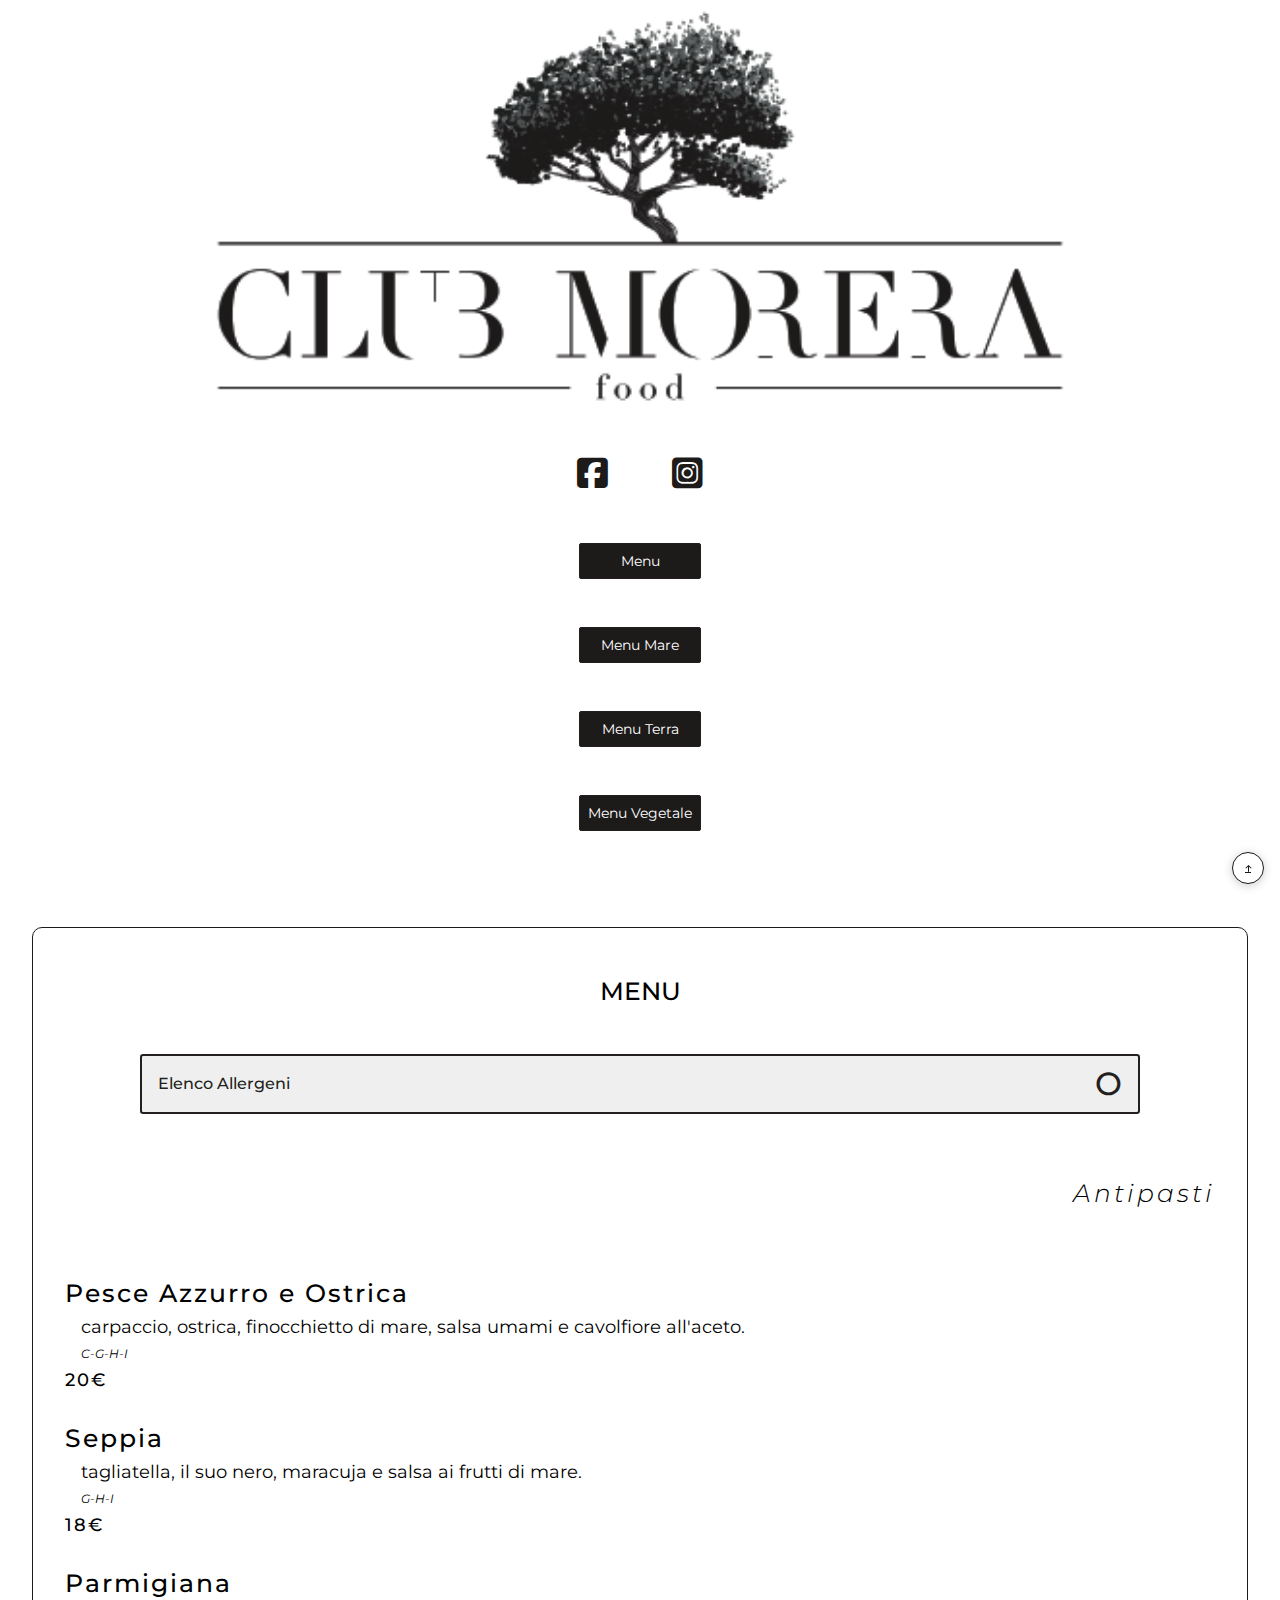
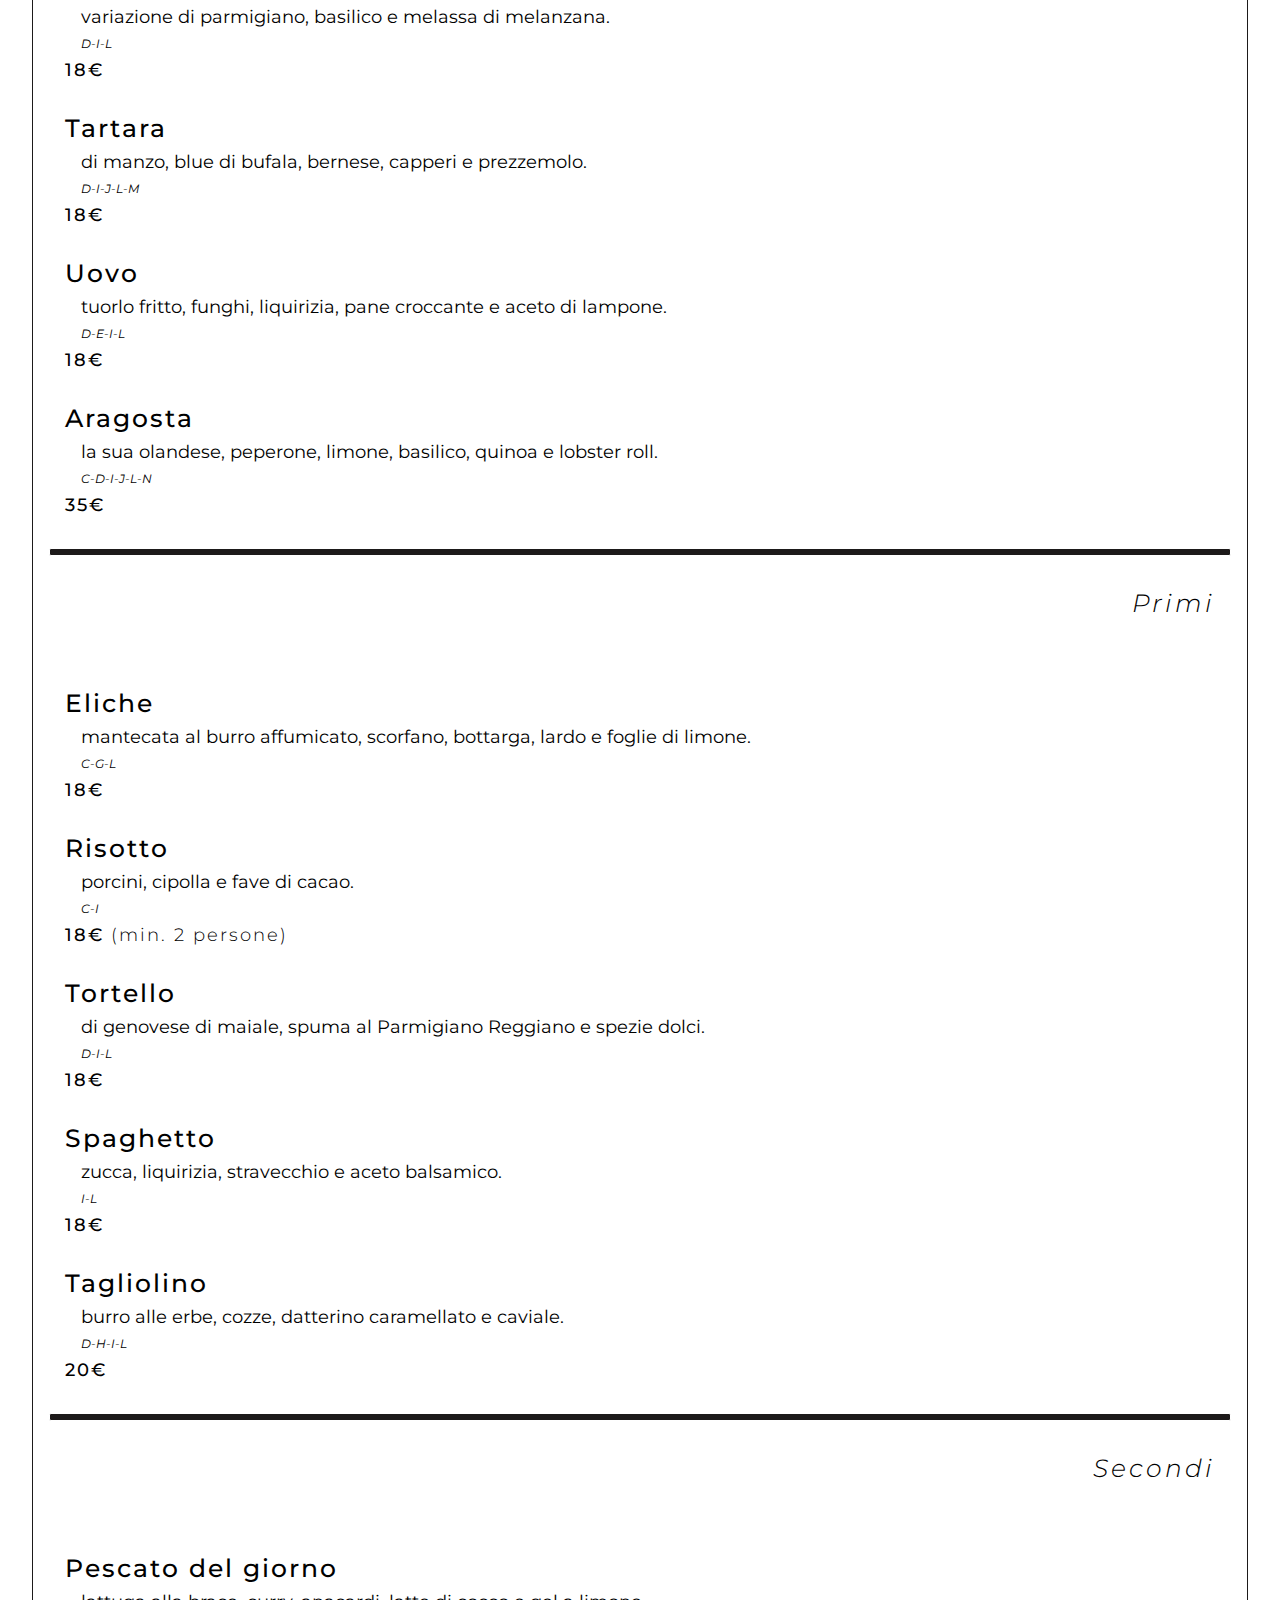
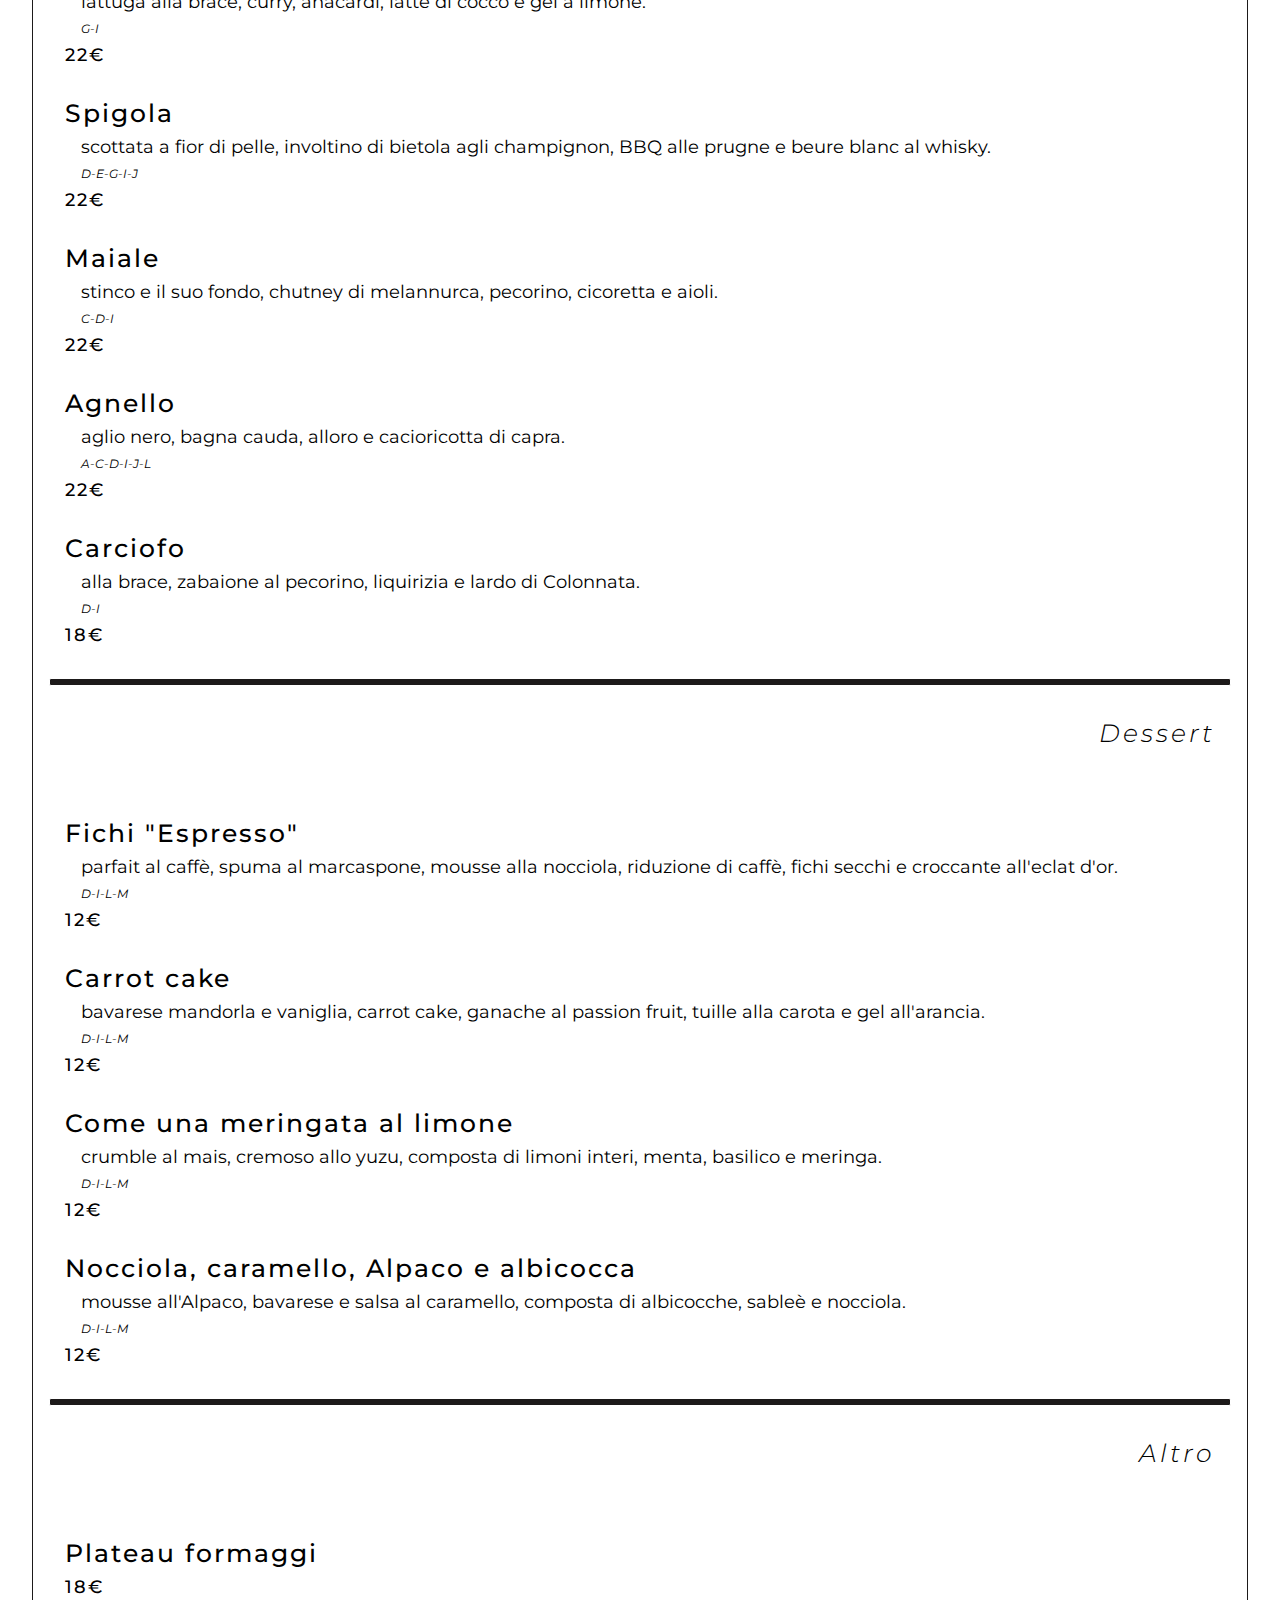
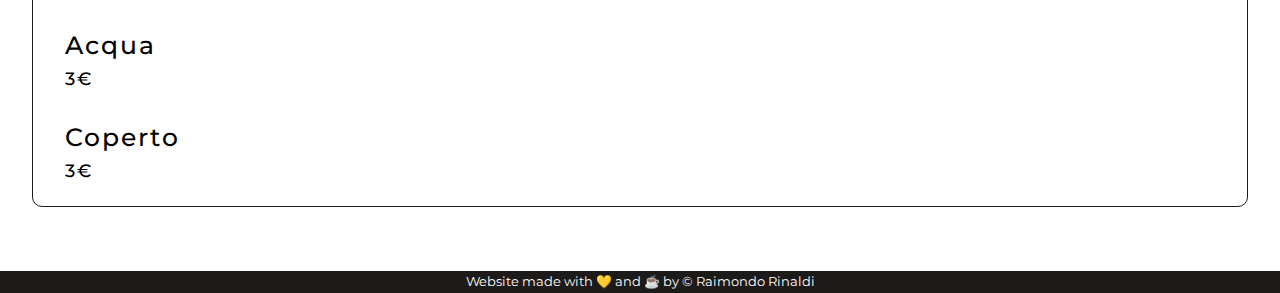
==== commit 46a41819: "28062024-22.20" ====
--- a/index.html
+++ b/index.html
@@ -178,11 +178,11 @@
             </ul>
             <!-- item -->
             <!-- item -->
-            <h3>Pasta mista</h3>
-            <ul>
-                <li>ragù di faraona, olive nere, patate, salvia e paprika.</li>
-                <li class="letters">C-I-L</li>
-                <li class="strong">18€</li>
+            <h3>Tagliolino</h3>
+            <ul>
+                <li>burro alle erbe, cozze, datterino caramellato e caviale.</li>
+                <li class="letters">D-H-I-L</li>
+                <li class="strong">20€</li>
             </ul>
             <!-- item -->
             <hr>
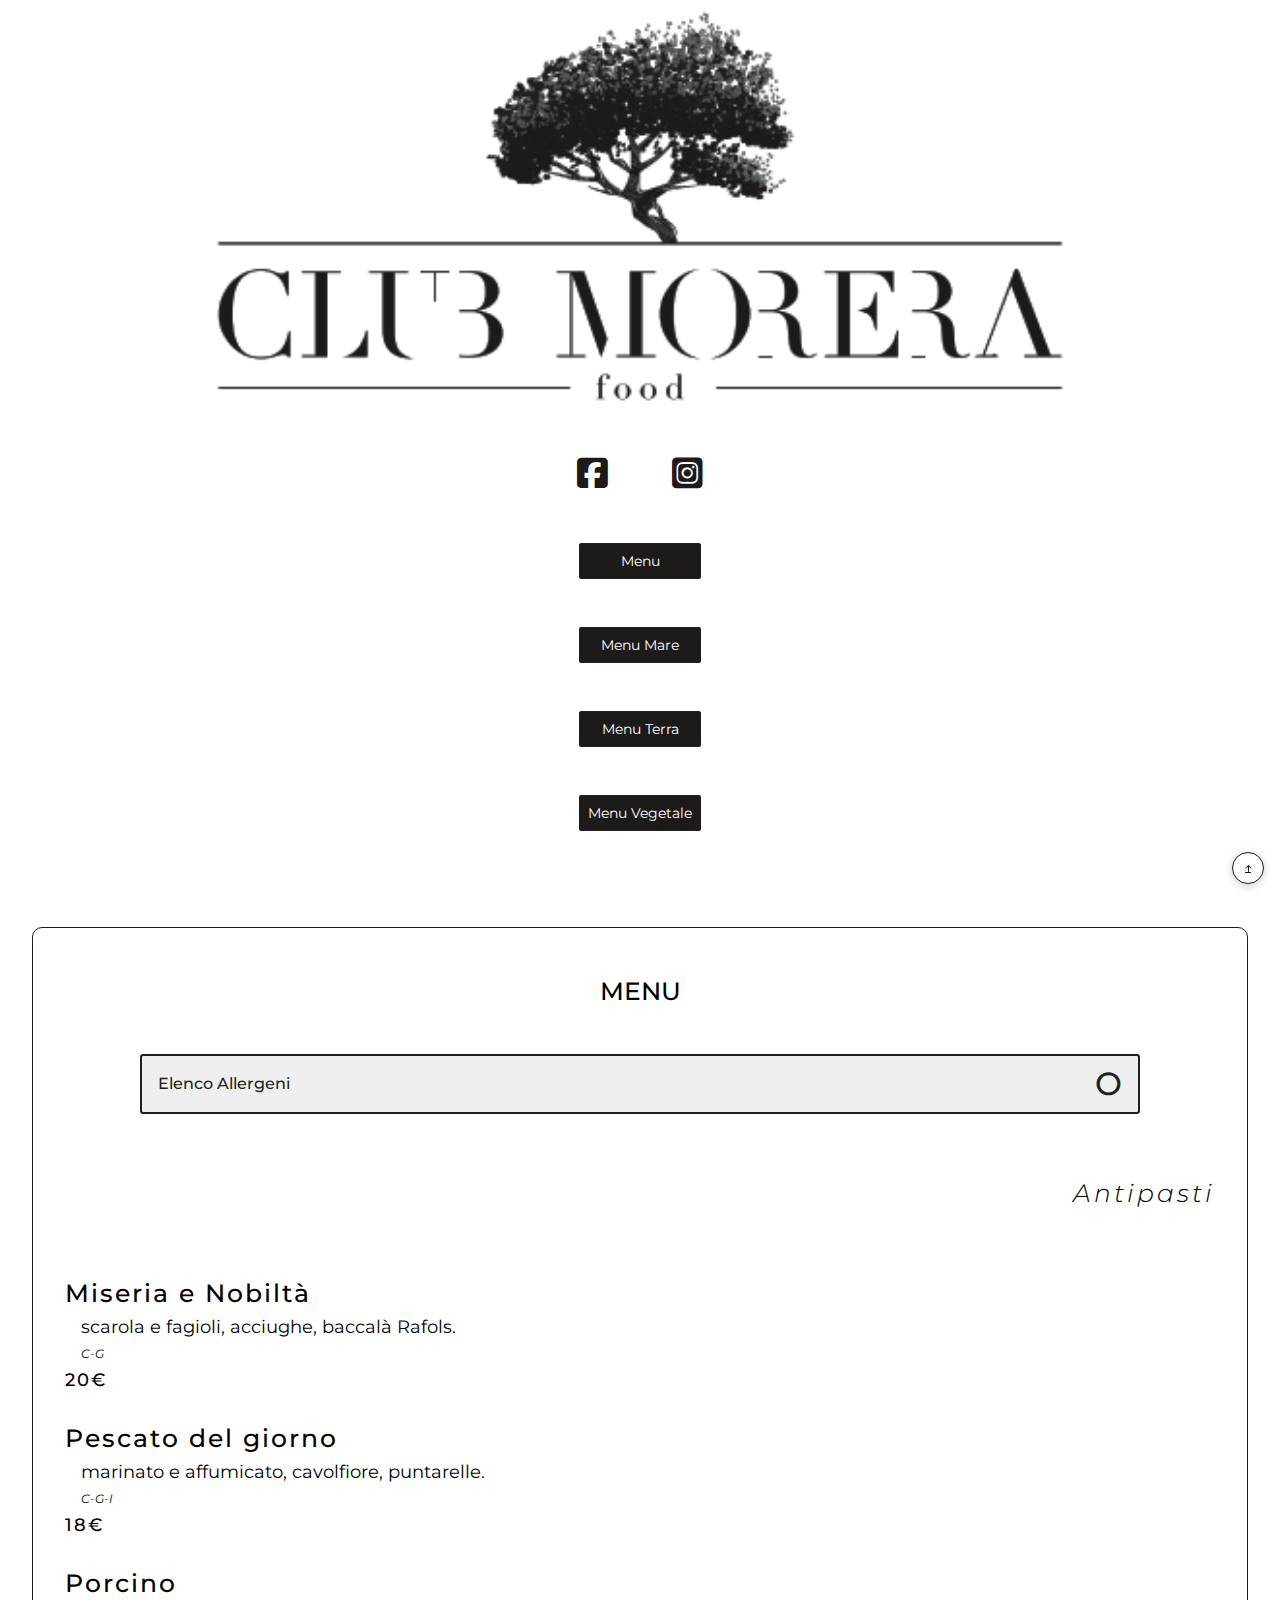
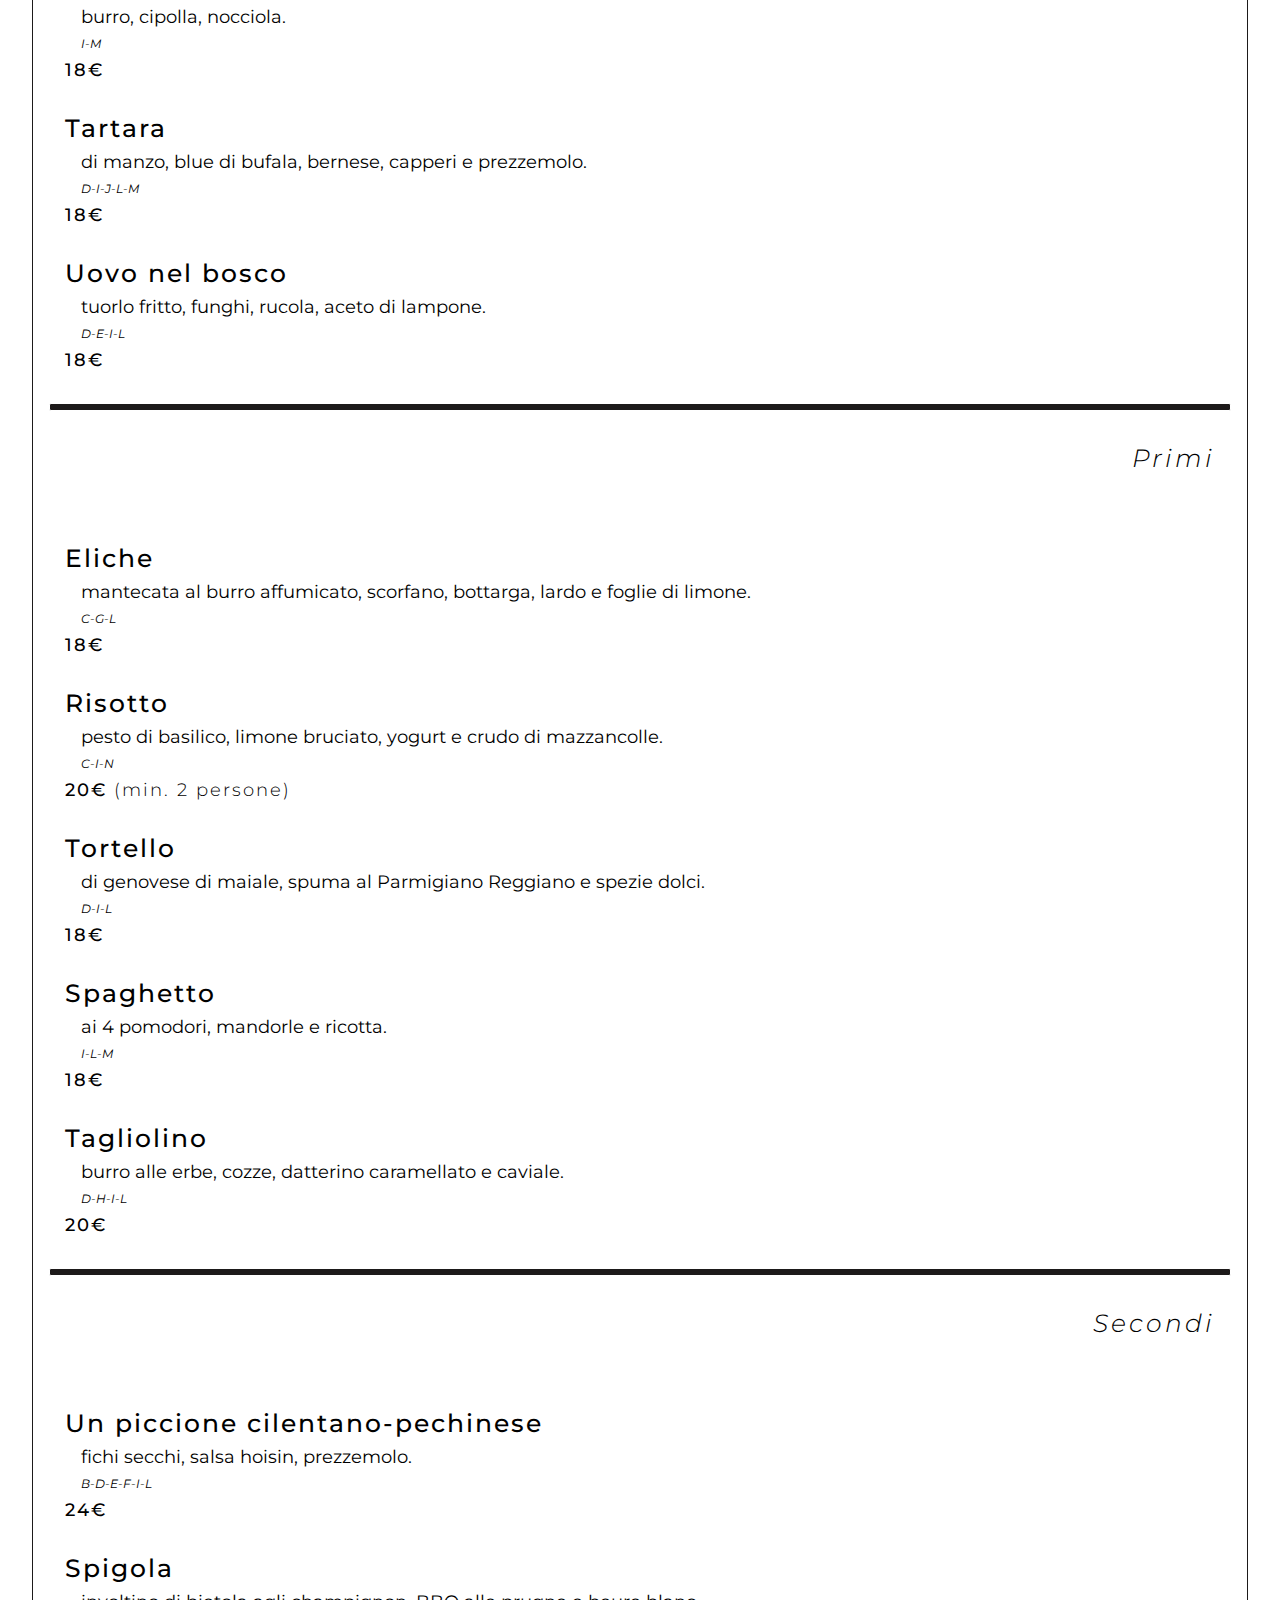
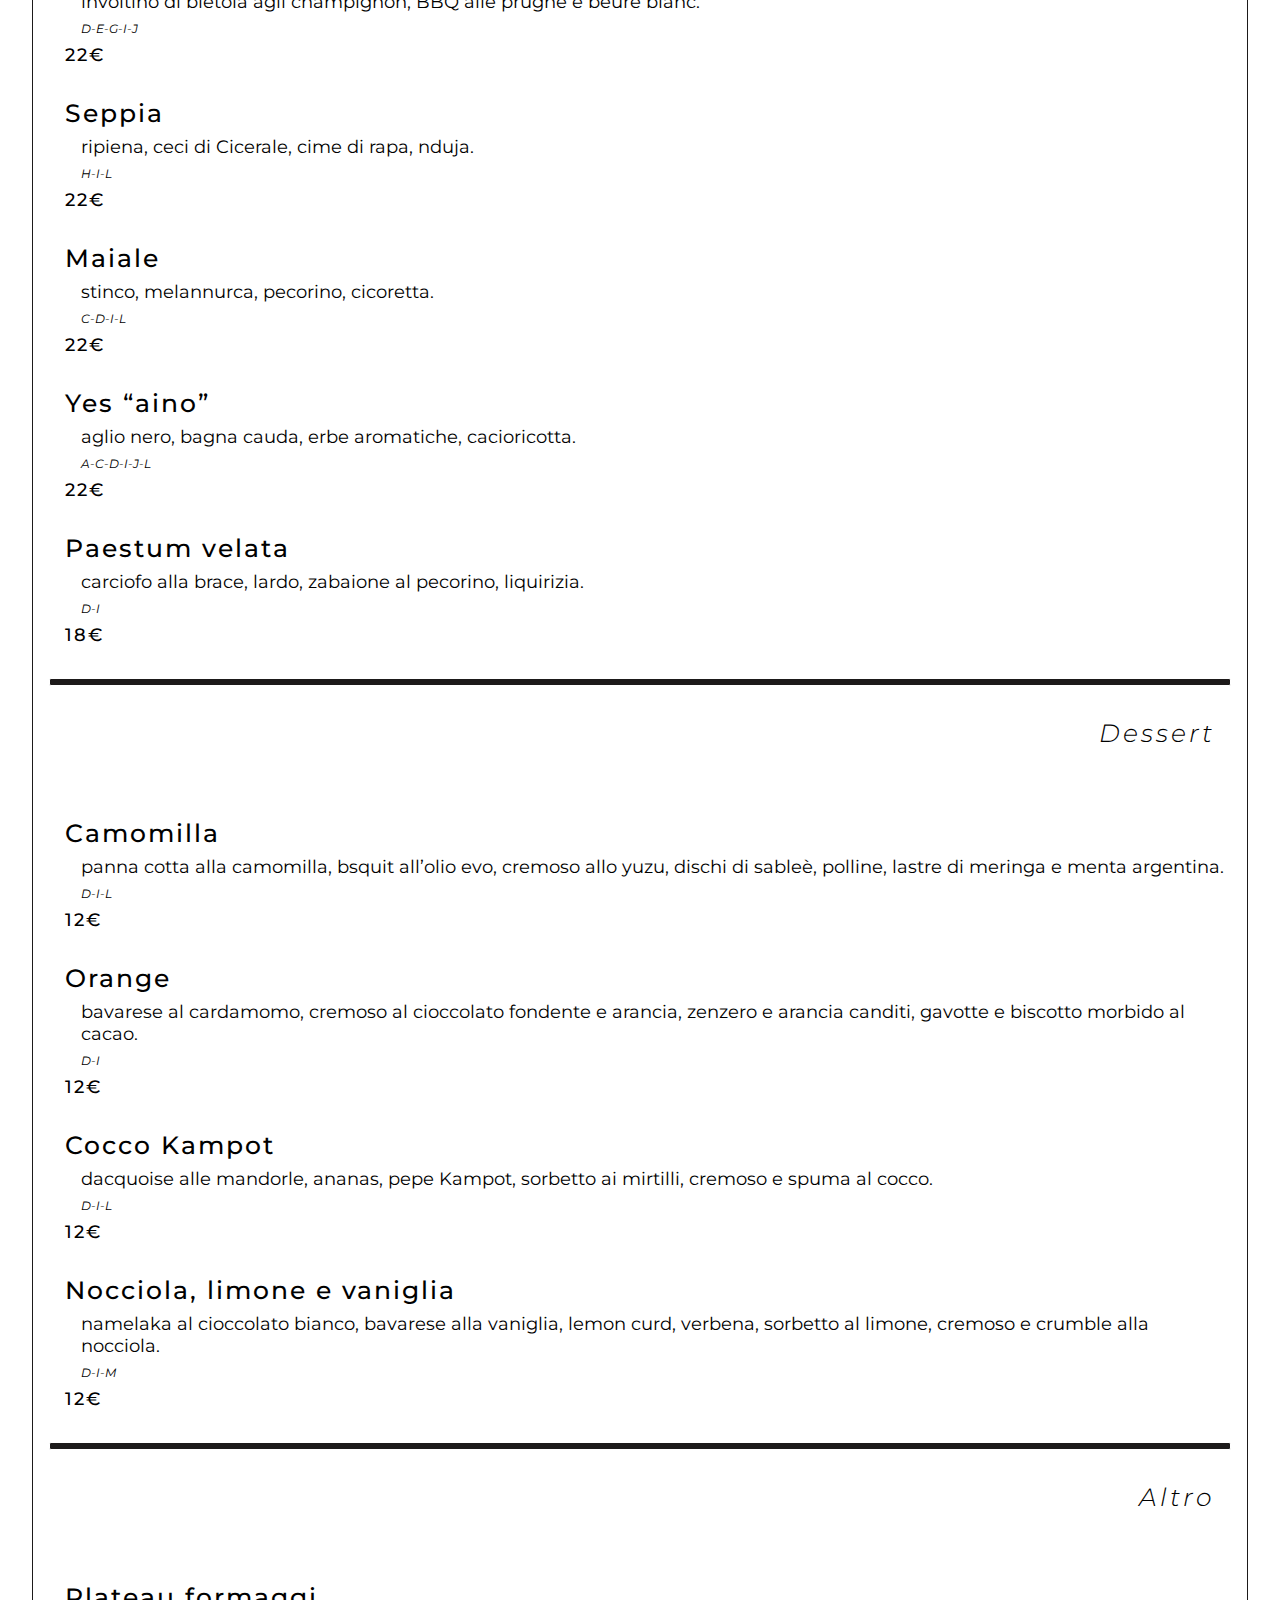
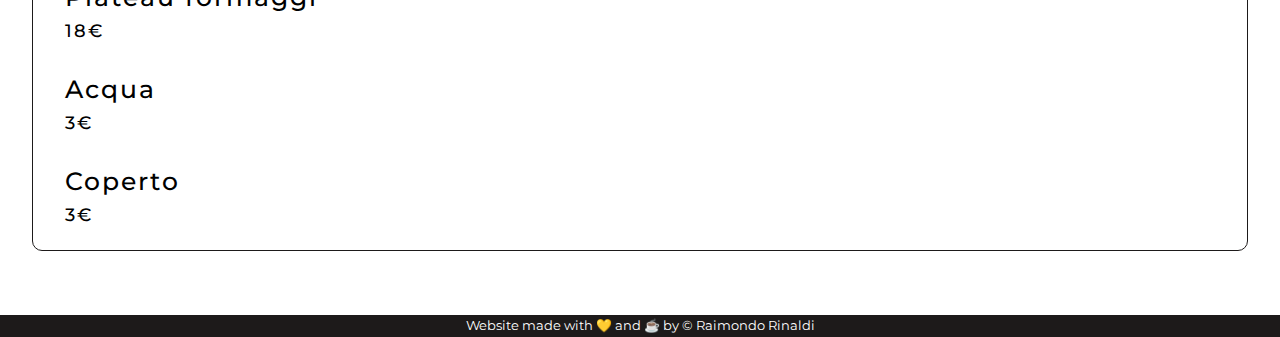
==== commit a2b83a42: "19102024-15.53" ====
--- a/index.html
+++ b/index.html
@@ -92,26 +92,26 @@
                 <br>
             </div>
             <!-- item -->
-            <h3>Pesce Azzurro e Ostrica</h3>
-            <ul>
-                <li>carpaccio, ostrica, finocchietto di mare, salsa umami e cavolfiore all'aceto.</li>
-                <li class="letters">C-G-H-I</li>
+            <h3>Miseria e Nobiltà</h3>
+            <ul>
+                <li>scarola e fagioli, acciughe, baccalà Rafols.</li>
+                <li class="letters">C-G</li>
                 <li class="strong">20€</li>
             </ul>
             <!-- item -->
             <!-- item -->
-            <h3>Seppia</h3>
-            <ul>
-                <li>tagliatella, il suo nero, maracuja e salsa ai frutti di mare.</li>
-                <li class="letters">G-H-I</li>
-                <li class="strong">18€</li>
-            </ul>
-            <!-- item -->
-            <!-- item -->
-            <h3>Parmigiana</h3>
-            <ul>
-                <li>variazione di parmigiano, basilico e melassa di melanzana.</li>
-                <li class="letters">D-I-L</li>
+            <h3>Pescato del giorno</h3>
+            <ul>
+                <li>marinato e affumicato, cavolfiore, puntarelle.</li>
+                <li class="letters">C-G-I</li>
+                <li class="strong">18€</li>
+            </ul>
+            <!-- item -->
+            <!-- item -->
+            <h3>Porcino</h3>
+            <ul>
+                <li>burro, cipolla, nocciola.</li>
+                <li class="letters">I-M</li>
                 <li class="strong">18€</li>
             </ul>
             <!-- item -->
@@ -124,19 +124,11 @@
             </ul>
             <!-- item -->
             <!-- item -->
-            <h3>Uovo</h3>
-            <ul>
-                <li>tuorlo fritto, funghi, liquirizia, pane croccante e aceto di lampone.</li>
+            <h3>Uovo nel bosco</h3>
+            <ul>
+                <li>tuorlo fritto, funghi, rucola, aceto di lampone.</li>
                 <li class="letters">D-E-I-L</li>
                 <li class="strong">18€</li>
-            </ul>
-            <!-- item -->
-            <!-- item -->
-            <h3>Aragosta</h3>
-            <ul>
-                <li>la sua olandese, peperone, limone, basilico, quinoa e lobster roll.</li>
-                <li class="letters">C-D-I-J-L-N</li>
-                <li class="strong">35€</li>
             </ul>
             <!-- item -->
             <hr>
@@ -156,9 +148,9 @@
             <!-- item -->
             <h3>Risotto</h3>
             <ul>
-                <li>porcini, cipolla e fave di cacao.</li>
-                <li class="letters">C-I</li>
-                <li class="strong">18€ <span style="font-weight: 300;">(min. 2 persone)</span></li>
+                <li>pesto di basilico, limone bruciato, yogurt e crudo di mazzancolle.</li>
+                <li class="letters">C-I-N</li>
+                <li class="strong">20€ <span style="font-weight: 300;">(min. 2 persone)</span></li>
             </ul>
             <!-- item -->
             <!-- item -->
@@ -172,8 +164,8 @@
             <!-- item -->
             <h3>Spaghetto</h3>
             <ul>
-                <li>zucca, liquirizia, stravecchio e aceto balsamico.</li>
-                <li class="letters">I-L</li>
+                <li>ai 4 pomodori, mandorle e ricotta.</li>
+                <li class="letters">I-L-M</li>
                 <li class="strong">18€</li>
             </ul>
             <!-- item -->
@@ -192,42 +184,49 @@
                 <br>
             </div>
             <!-- item -->
-            <h3>Pescato del giorno</h3>
-            <ul>
-                <li>lattuga alla brace, curry, anacardi, latte di cocco e gel a limone.</li>
-                <li class="letters">G-I</li>
-                <li class="strong">22€</li>
+            <h3>Un piccione cilentano-pechinese</h3>
+            <ul>
+                <li>fichi secchi, salsa hoisin, prezzemolo.</li>
+                <li class="letters">B-D-E-F-I-L</li>
+                <li class="strong">24€</li>
             </ul>
             <!-- item -->
             <!-- item -->
             <h3>Spigola</h3>
             <ul>
-                <li>scottata a fior di pelle, involtino di bietola agli champignon, BBQ alle prugne e beure blanc al
-                    whisky.</li>
+                <li>involtino di bietola agli champignon, BBQ alle prugne e beure blanc.</li>
                 <li class="letters">D-E-G-I-J</li>
                 <li class="strong">22€</li>
             </ul>
             <!-- item -->
             <!-- item -->
+            <h3>Seppia</h3>
+            <ul>
+                <li>ripiena, ceci di Cicerale, cime di rapa, nduja.</li>
+                <li class="letters">H-I-L</li>
+                <li class="strong">22€</li>
+            </ul>
+            <!-- item -->
+            <!-- item -->
             <h3>Maiale</h3>
             <ul>
-                <li>stinco e il suo fondo, chutney di melannurca, pecorino, cicoretta e aioli.</li>
-                <li class="letters">C-D-I</li>
+                <li>stinco, melannurca, pecorino, cicoretta.</li>
+                <li class="letters">C-D-I-L</li>
                 <li class="strong">22€</li>
             </ul>
             <!-- item -->
             <!-- item -->
-            <h3>Agnello</h3>
-            <ul>
-                <li>aglio nero, bagna cauda, alloro e cacioricotta di capra.</li>
+            <h3>Yes “aino”</h3>
+            <ul>
+                <li>aglio nero, bagna cauda, erbe aromatiche, cacioricotta.</li>
                 <li class="letters">A-C-D-I-J-L</li>
                 <li class="strong">22€</li>
             </ul>
             <!-- item -->
             <!-- item -->
-            <h3>Carciofo</h3>
-            <ul>
-                <li>alla brace, zabaione al pecorino, liquirizia e lardo di Colonnata.</li>
+            <h3>Paestum velata</h3>
+            <ul>
+                <li>carciofo alla brace, lardo, zabaione al pecorino, liquirizia.</li>
                 <li class="letters">D-I</li>
                 <li class="strong">18€</li>
             </ul>
@@ -240,36 +239,38 @@
                 <br>
             </div>
             <!-- item -->
-            <h3>Fichi "Espresso"</h3>
-            <ul>
-                <li>parfait al caffè, spuma al marcaspone, mousse alla nocciola, riduzione di caffè, fichi secchi e
-                    croccante all'eclat d'or.</li>
-                <li class="letters">D-I-L-M</li>
+            <h3>Camomilla</h3>
+            <ul>
+                <li>panna cotta alla camomilla, bsquit all’olio evo, cremoso allo yuzu,
+                    dischi di sableè, polline, lastre di meringa e menta argentina.</li>
+                <li class="letters">D-I-L</li>
                 <li class="strong">12€</li>
             </ul>
             <!-- item -->
             <!-- item -->
-            <h3>Carrot cake</h3>
-            <ul>
-                <li>bavarese mandorla e vaniglia, carrot cake, ganache al passion fruit, tuille alla carota e gel
-                    all'arancia.</li>
-                <li class="letters">D-I-L-M</li>
+            <h3>Orange</h3>
+            <ul>
+                <li>bavarese al cardamomo, cremoso al cioccolato fondente e arancia,
+                    zenzero e arancia canditi, gavotte e biscotto morbido al cacao.</li>
+                <li class="letters">D-I</li>
                 <li class="strong">12€</li>
             </ul>
             <!-- item -->
             <!-- item -->
-            <h3>Come una meringata al limone</h3>
-            <ul>
-                <li>crumble al mais, cremoso allo yuzu, composta di limoni interi, menta, basilico e meringa.</li>
-                <li class="letters">D-I-L-M</li>
+            <h3>Cocco Kampot</h3>
+            <ul>
+                <li>dacquoise alle mandorle, ananas, pepe Kampot, sorbetto ai mirtilli,
+                    cremoso e spuma al cocco.</li>
+                <li class="letters">D-I-L</li>
                 <li class="strong">12€</li>
             </ul>
             <!-- item -->
             <!-- item -->
-            <h3>Nocciola, caramello, Alpaco e albicocca</h3>
-            <ul>
-                <li>mousse all'Alpaco, bavarese e salsa al caramello, composta di albicocche, sableè e nocciola.</li>
-                <li class="letters">D-I-L-M</li>
+            <h3>Nocciola, limone e vaniglia</h3>
+            <ul>
+                <li>namelaka al cioccolato bianco, bavarese alla vaniglia, lemon curd,
+                    verbena, sorbetto al limone, cremoso e crumble alla nocciola.</li>
+                <li class="letters">D-I-M</li>
                 <li class="strong">12€</li>
             </ul>
             <!-- item -->
